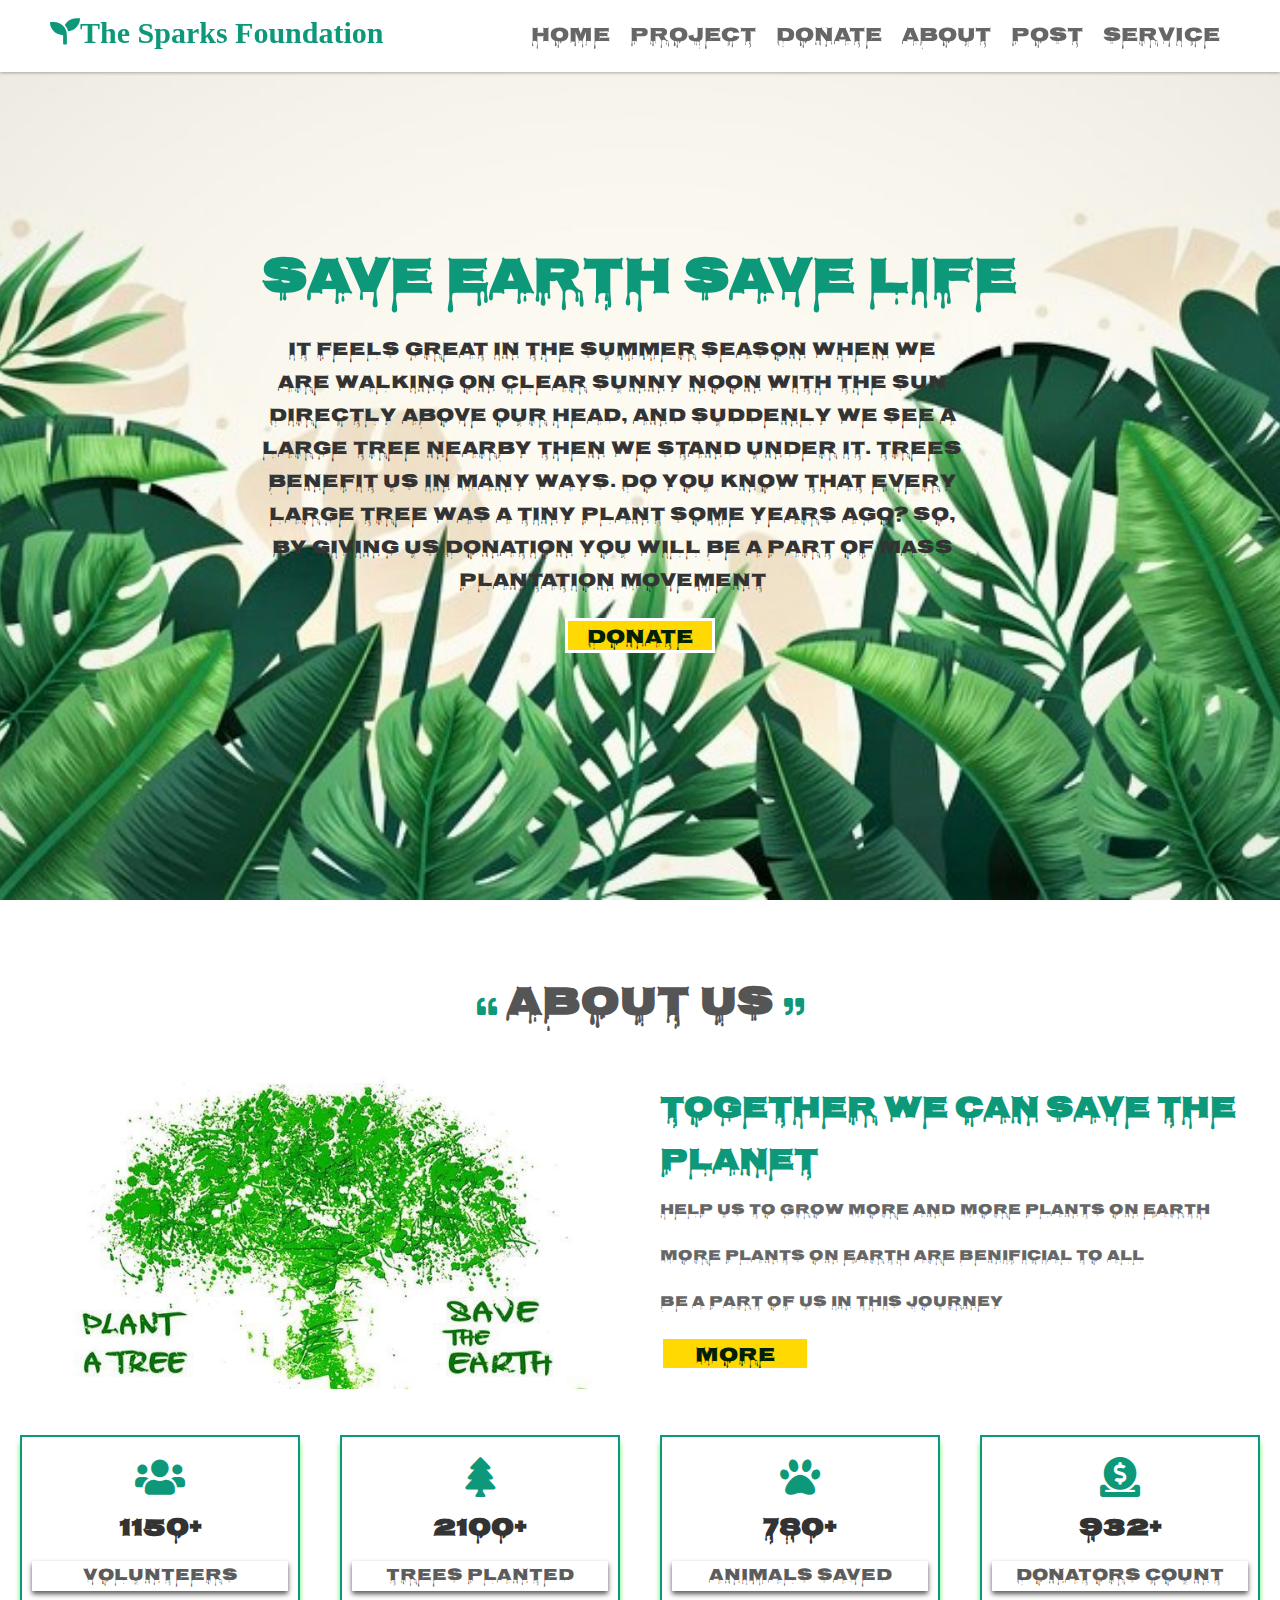
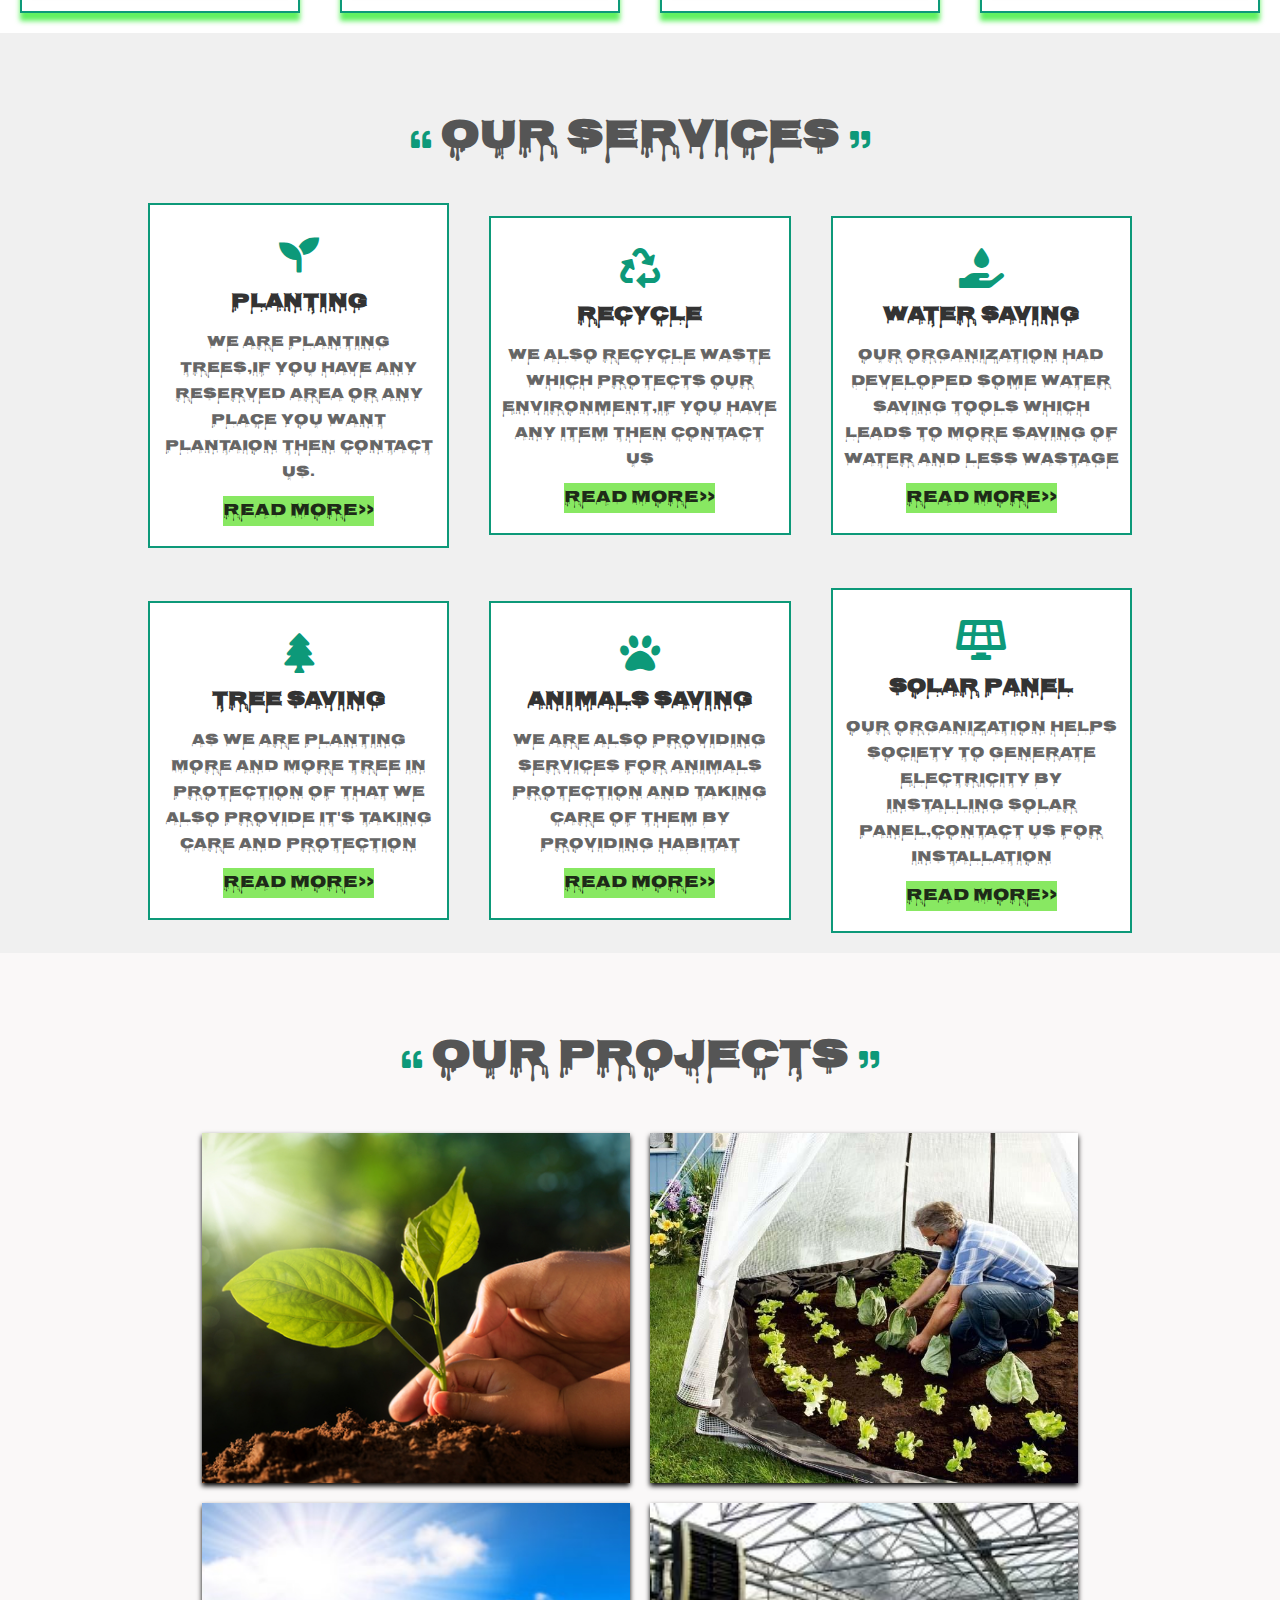
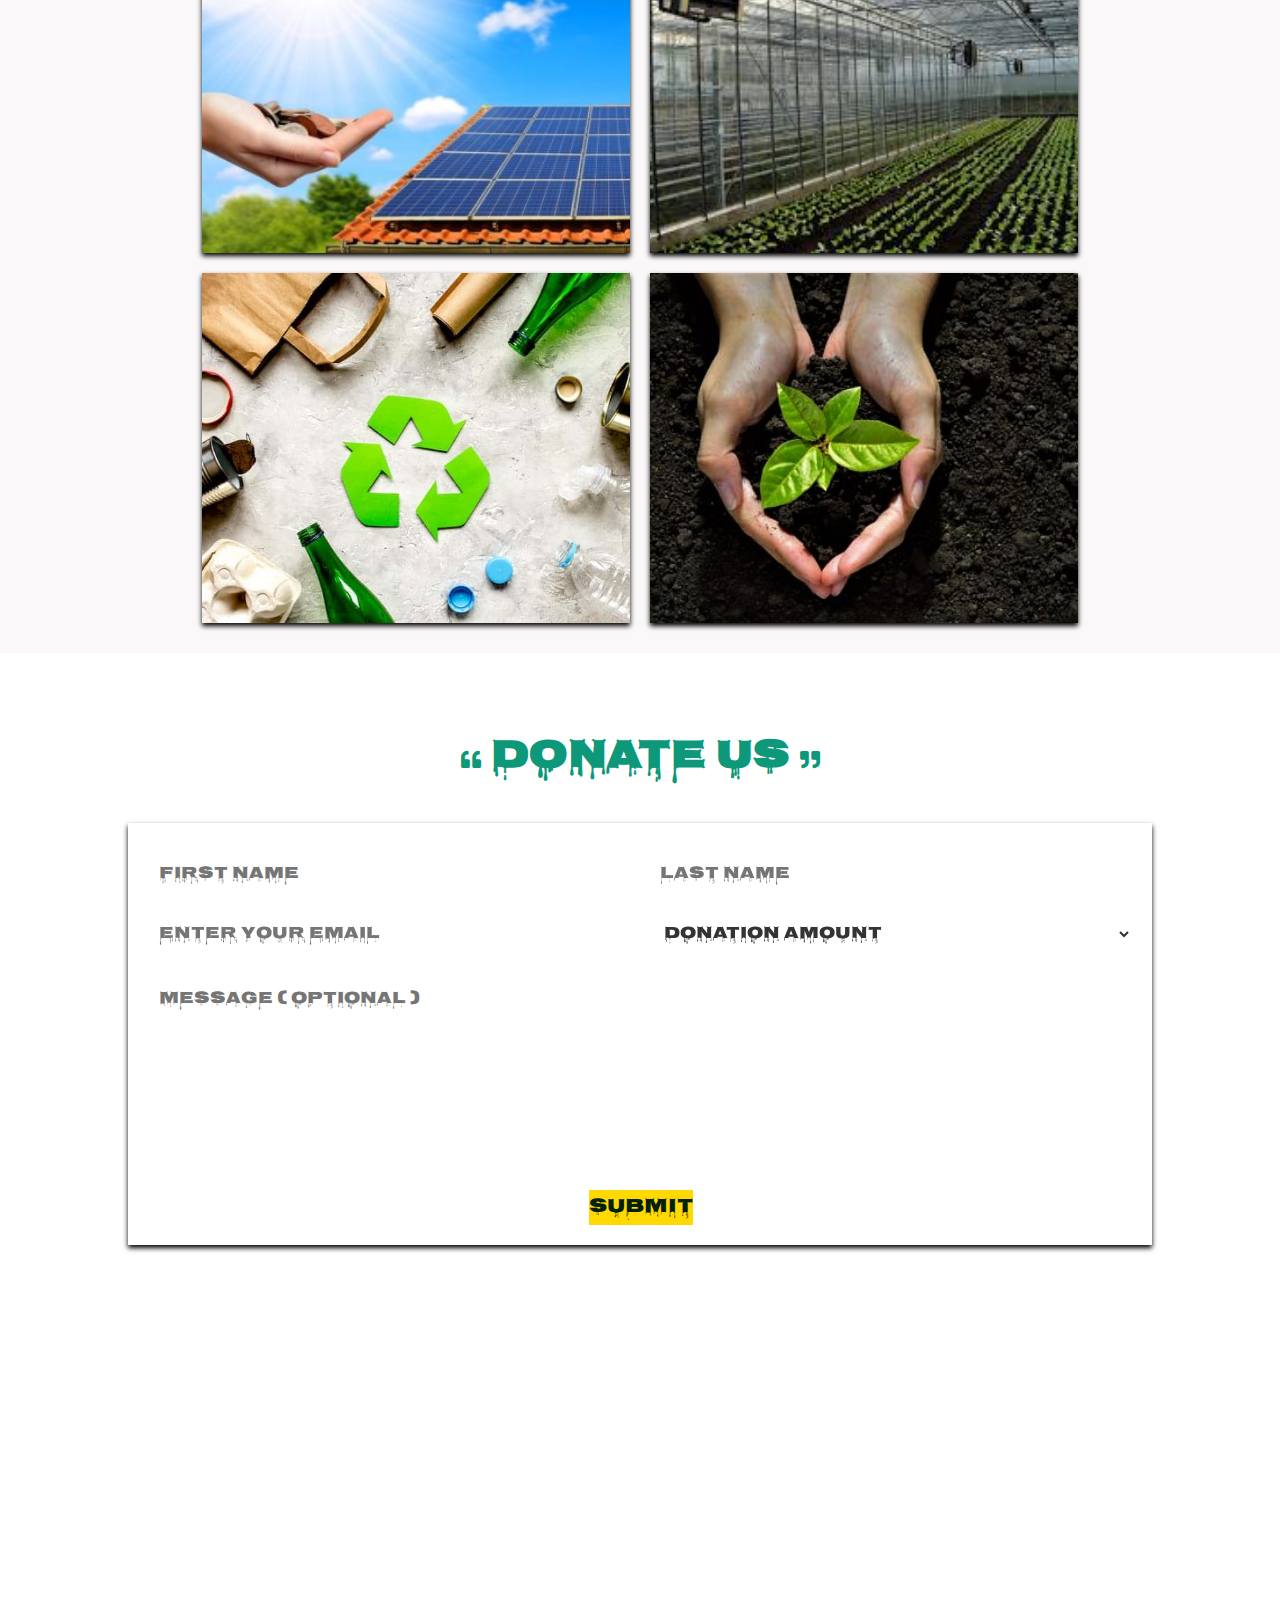
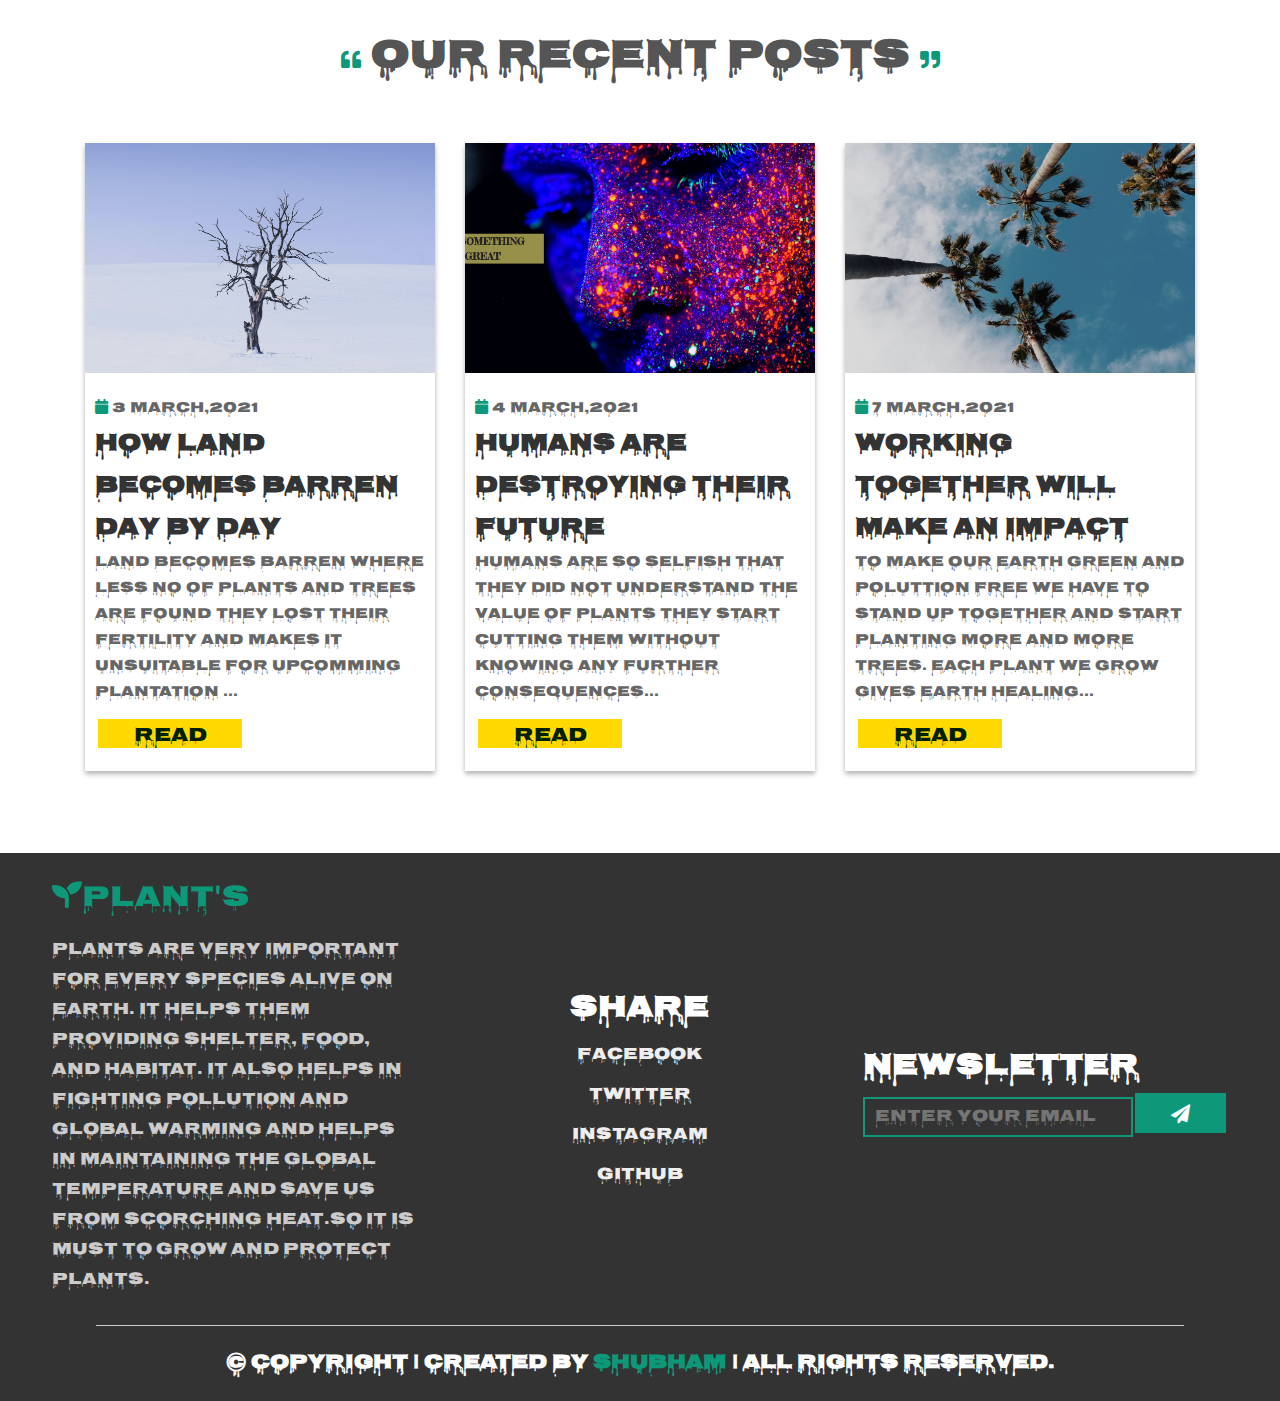
==== index.html @ 2620ae61 "first commit" ====
<!DOCTYPE html>
<html lang="en">

<head>
    <meta charset="UTF-8">
    <meta name="viewport" content="width=device-width, initial-scale=1.0">
    <title>DONATION WEBSITE</title>

    <link rel="stylesheet" href="https://cdnjs.cloudflare.com/ajax/libs/font-awesome/5.15.2/css/all.min.css">

    <link rel="stylesheet" href="style.css"> <!--style file link-->

</head>

<body>

    <header>

        <a href="#" class="icon"><i class="fas fa-seedling">The sparks foundation</i></a>

        <move class="movebar">
            <ul>
                <li><a href="#home">Home</a></li>
                <li><a href="#project">Project</a></li>
                <li><a href="#donate">Donate</a></li>
                <li><a href="#about">About</a></li>
                <li><a href="#post">Post</a></li>
                <li><a href="#service">Service</a></li>
            </ul>
        </move>

        <div class="fas fa-bars"></div>

    </header>

    <!-- home section -->
    <section class="home" id="home">

        <div class="content">

            <h1>save earth save life</h1>
            <p>It feels great in the summer season when we are walking on clear sunny noon with the Sun directly above
                our head, and suddenly we see a large tree nearby then we stand
                under it. Trees benefit us in many ways. Do you know that every large tree was a tiny plant some years
                ago? So, by giving us donation you will be a part of mass plantation movement 
            </p>
            <a href="https://rzp.io/l/oCigPcNr8"><button class="btn">Donate</button></a>
                
        </div>

    </section>

    <!-- home section ends -->

    <!-- about section starts  -->

    <section class="about" id="about">

        <h1 class="heading"> <i class="fas fa-quote-left"></i> about us <i class="fas fa-quote-right"></i> </h1>

        <div class="row">

            <div class="image">
                <img src="images/img.jpeg" alt="">
            </div>

            <div class="content">
                <h3>together we can save the planet</h3>
                <p>help us to grow more and more plants on earth</p>
                <p>more plants on earth are benificial to all </p>
                <p>be a part of us in this journey</p>
                <a href="https://accounts.google.com/signin/v2/identifier?service=accountsettings&passive=1209600&osid=1&continue=https%3A%2F%2Fmyaccount.google.com%2Fsigninoptions%2Ftwo-step-verification&followup=https%3A%2F%2Fmyaccount.google.com%2Fsigninoptions%2Ftwo-step-verification&rart=ANgoxcfixhCAEDWB5ktdXry1fNY5Fnl9NKVcTWHJ-50dolauzXzFMbUm2qO5gLSbkblvbkWwHeWzCQ7tUYrMyMiMlwTRTefTmg&flowName=GlifWebSignIn&flowEntry=ServiceLogin"><button class="btn">more</button></a>
            </div>

        </div>

        <div class="box-container">

            <div class="box">
                <i class="fas fa-users"></i>
                <h3>1150+</h3>
                <p>volunteers</p>
            </div>

            <div class="box">
                <i class="fas fa-tree"></i>
                <h3>2100+</h3>
                <p>trees planted</p>
            </div>

            <div class="box">
                <i class="fas fa-paw"></i>
                <h3>780+</h3>
                <p>animals saved</p>
            </div>

            <div class="box">
                <i class="fas fa-donate"></i>
                <h3>932+</h3>
                <p>donators count</p>
            </div>

        </div>

    </section>

    <!-- about section ends -->

    <!-- service section starts  -->

    <section class="service" id="service">

        <h1 class="heading"> <i class="fas fa-quote-left"></i> our services <i class="fas fa-quote-right"></i> </h1>

        <div class="box-container">

            <div class="box">
                <i class="fas fa-seedling"></i>
                <h3>planting</h3>
                <p>we are planting trees,if you have any reserved area or any place you want plantaion then contact us.</p>
                <a href="https://accounts.google.com/signin/v2/identifier?service=accountsettings&passive=1209600&osid=1&continue=https%3A%2F%2Fmyaccount.google.com%2Fsigninoptions%2Ftwo-step-verification&followup=https%3A%2F%2Fmyaccount.google.com%2Fsigninoptions%2Ftwo-step-verification&rart=ANgoxcfixhCAEDWB5ktdXry1fNY5Fnl9NKVcTWHJ-50dolauzXzFMbUm2qO5gLSbkblvbkWwHeWzCQ7tUYrMyMiMlwTRTefTmg&flowName=GlifWebSignIn&flowEntry=ServiceLogin">read more>></a>
            </div>

            <div class="box">
                <i class="fas fa-recycle"></i>
                <h3>recycle</h3>
                <p>we also recycle waste which protects our environment,if you have any item then contact us</p>
                <a href="https://accounts.google.com/signin/v2/identifier?service=accountsettings&passive=1209600&osid=1&continue=https%3A%2F%2Fmyaccount.google.com%2Fsigninoptions%2Ftwo-step-verification&followup=https%3A%2F%2Fmyaccount.google.com%2Fsigninoptions%2Ftwo-step-verification&rart=ANgoxcfixhCAEDWB5ktdXry1fNY5Fnl9NKVcTWHJ-50dolauzXzFMbUm2qO5gLSbkblvbkWwHeWzCQ7tUYrMyMiMlwTRTefTmg&flowName=GlifWebSignIn&flowEntry=ServiceLogin">read more>></a>
            </div>

            <div class="box">
                <i class="fas fa-hand-holding-water"></i>
                <h3>water saving</h3>
                <p>our organization had developed some water saving tools which leads to more saving of water and less wastage </p>
                <a href="https://accounts.google.com/signin/v2/identifier?service=accountsettings&passive=1209600&osid=1&continue=https%3A%2F%2Fmyaccount.google.com%2Fsigninoptions%2Ftwo-step-verification&followup=https%3A%2F%2Fmyaccount.google.com%2Fsigninoptions%2Ftwo-step-verification&rart=ANgoxcfixhCAEDWB5ktdXry1fNY5Fnl9NKVcTWHJ-50dolauzXzFMbUm2qO5gLSbkblvbkWwHeWzCQ7tUYrMyMiMlwTRTefTmg&flowName=GlifWebSignIn&flowEntry=ServiceLogin">read more>></a>
            </div>

            <div class="box">
                <i class="fas fa-tree"></i>
                <h3>tree saving</h3>
                <p>as we are planting more and more tree in protection of that we also provide it's taking care and protection </p>
                <a href="https://accounts.google.com/signin/v2/identifier?service=accountsettings&passive=1209600&osid=1&continue=https%3A%2F%2Fmyaccount.google.com%2Fsigninoptions%2Ftwo-step-verification&followup=https%3A%2F%2Fmyaccount.google.com%2Fsigninoptions%2Ftwo-step-verification&rart=ANgoxcfixhCAEDWB5ktdXry1fNY5Fnl9NKVcTWHJ-50dolauzXzFMbUm2qO5gLSbkblvbkWwHeWzCQ7tUYrMyMiMlwTRTefTmg&flowName=GlifWebSignIn&flowEntry=ServiceLogin">read more>></a>
            </div>

            <div class="box">
                <i class="fas fa-paw"></i>
                <h3>animals saving</h3>
                <p>we are also providing services for animals protection and taking care of them by providing habitat </p>
                <a href="https://accounts.google.com/signin/v2/identifier?service=accountsettings&passive=1209600&osid=1&continue=https%3A%2F%2Fmyaccount.google.com%2Fsigninoptions%2Ftwo-step-verification&followup=https%3A%2F%2Fmyaccount.google.com%2Fsigninoptions%2Ftwo-step-verification&rart=ANgoxcfixhCAEDWB5ktdXry1fNY5Fnl9NKVcTWHJ-50dolauzXzFMbUm2qO5gLSbkblvbkWwHeWzCQ7tUYrMyMiMlwTRTefTmg&flowName=GlifWebSignIn&flowEntry=ServiceLogin">read more>></a>
            </div>

            <div class="box">
                <i class="fas fa-solar-panel"></i>
                <h3>solar panel</h3>
                <p>our organization helps society to generate electricity by installing solar panel,contact us for installation</p>
                <a href="https://accounts.google.com/signin/v2/identifier?service=accountsettings&passive=1209600&osid=1&continue=https%3A%2F%2Fmyaccount.google.com%2Fsigninoptions%2Ftwo-step-verification&followup=https%3A%2F%2Fmyaccount.google.com%2Fsigninoptions%2Ftwo-step-verification&rart=ANgoxcfixhCAEDWB5ktdXry1fNY5Fnl9NKVcTWHJ-50dolauzXzFMbUm2qO5gLSbkblvbkWwHeWzCQ7tUYrMyMiMlwTRTefTmg&flowName=GlifWebSignIn&flowEntry=ServiceLogin">read more>></a>
            </div>

        </div>

    </section>

    <!-- service section ends -->

    <!-- project section starts  -->

    <section class="project" id="project">

        <h1 class="heading"> <i class="fas fa-quote-left"></i> our projects <i class="fas fa-quote-right"></i> </h1>

        <div class="box-container">

            <div class="box">
                <img src="images/shutterstock_5629458551.jpg" alt="">
                <div class="icons">
                    <a style="--i:1;" href="https://www.instagram.com/accounts/login/" class="fas fa-heart"></a>
                    <a style="--i:2;" href="https://www.instagram.com/accounts/login/" class="fas fa-share"></a>
                    <a style="--i:3;" href="https://www.instagram.com/accounts/login/" class="fas fa-comment"></a>
                </div>
            </div>

            <div class="box">
                <img src="images/images36.jpg" alt="">
                <div class="icons">
                    <a style="--i:1;" href="https://www.instagram.com/accounts/login/" class="fas fa-heart"></a>
                    <a style="--i:2;" href="https://www.instagram.com/accounts/login/" class="fas fa-share"></a>
                    <a style="--i:3;" href="https://www.instagram.com/accounts/login/" class="fas fa-comment"></a>
                </div>
            </div>

            <div class="box">
                <img src="images/AdobeStock_177503417-crop-600x312.jpeg" alt="">
                <div class="icons">
                    <a style="--i:1;" href="https://www.instagram.com/accounts/login/" class="fas fa-heart"></a>
                    <a style="--i:2;" href="https://www.instagram.com/accounts/login/" class="fas fa-share"></a>
                    <a style="--i:3;" href="https://www.instagram.com/accounts/login/" class="fas fa-comment"></a>
                </div>
            </div>

            <div class="box">
                <img src="images/images35.jfif" alt="">
                <div class="icons">
                    <a style="--i:1;" href="https://www.instagram.com/accounts/login/" class="fas fa-heart"></a>
                    <a style="--i:2;" href="https://www.instagram.com/accounts/login/" class="fas fa-share"></a>
                    <a style="--i:3;" href="https://www.instagram.com/accounts/login/" class="fas fa-comment"></a>
                </div>
            </div>

            <div class="box">
                <img src="images/waste-recycling-symbol-recyclable-materials.jpg" alt="">
                <div class="icons">
                    <a style="--i:1;" href="https://www.instagram.com/accounts/login/" class="fas fa-heart"></a>
                    <a style="--i:2;" href="https://www.instagram.com/accounts/login/" class="fas fa-share"></a>
                    <a style="--i:3;" href="https://www.instagram.com/accounts/login/" class="fas fa-comment"></a>
                </div>
            </div>

            <div class="box">
                <img src="images/20 (3).jpg" alt="">
                <div class="icons">
                    <a style="--i:1;" href="https://www.instagram.com/accounts/login/" class="fas fa-heart"></a>
                    <a style="--i:2;" href="https://www.instagram.com/accounts/login/" class="fas fa-share"></a>
                    <a style="--i:3;" href="https://www.instagram.com/accounts/login/" class="fas fa-comment"></a>
                </div>
            </div>

        </div>

    </section>

    <!-- project section ends -->

    <!-- donate section starts  -->

    <section class="donate" id="donate">

        <h1 class="heading"> <i class="fas fa-quote-left"></i> donate us <i class="fas fa-quote-right"></i> </h1>

        <div class="video-container">
            <video src="images/Flower_video.mp4" loop autoplay muted></video>
        </div>

        <div class="form-container">

            <form action="">

                <div class="inputBox">
                    <input type="text" placeholder="first name">
                    <input type="text" placeholder="last name">
                </div>

                <div class="inputBox">
                    <input type="email" placeholder="enter your email">
                    <select name="" id="">
                        <option value="" selected disabled>donation amount</option>
                        <option value="₹5">₹5</option>
                        <option value="₹50">₹50</option>
                        <option value="₹500">₹500</option>
                        <option value="₹1500">₹1500</option>
                        <option value="₹5000">₹5000</option>
                        <option value="₹10000">₹10000</option>
                        <option value="₹25000">₹25000</option>
                    </select>
                </div>

                <textarea name="" id="" cols="30" rows="10" placeholder="message ( optional )"></textarea>
                <a href="https://rzp.io/l/oCigPcNr8"  class="btn" id="btnn">SUBMIT</a>
                
                

            </form>

        </div>

    </section>

    <!-- donate section ends -->

    <!-- post section starts  -->

    <section class="post" id="post">

        <h1 class="heading"> <i class="fas fa-quote-left"></i> our recent posts <i class="fas fa-quote-right"></i> </h1>

        <div class="box-container">

            <div class="box">
                <img src="images/michal-zych-qV8VSz-zgkE-unsplash_edited.jpg" alt="">
                <div class="content">
                    <span> <i class="fas fa-calendar"></i> 3 march,2021 </span>
                    <h3>how land becomes barren day by day</h3>
                    <p>land becomes barren where less no of plants and trees are found they lost their fertility and makes it unsuitable for upcomming plantation ... </p>
                    <a href="https://accounts.google.com/signin/v2/identifier?service=accountsettings&passive=1209600&osid=1&continue=https%3A%2F%2Fmyaccount.google.com%2Fsigninoptions%2Ftwo-step-verification&followup=https%3A%2F%2Fmyaccount.google.com%2Fsigninoptions%2Ftwo-step-verification&rart=ANgoxcfixhCAEDWB5ktdXry1fNY5Fnl9NKVcTWHJ-50dolauzXzFMbUm2qO5gLSbkblvbkWwHeWzCQ7tUYrMyMiMlwTRTefTmg&flowName=GlifWebSignIn&flowEntry=ServiceLogin"><button class="btn">read more</button></a>
                </div>
            </div>

            <div class="box">
                <img src="images/h-heyerlein-ndja2LJ4IcM-unsplash_edited.jpg" alt="">
                <div class="content">
                    <span> <i class="fas fa-calendar"></i> 4 march,2021 </span>
                    <h3>humans are destroying their future</h3>
                    <p>humans are so selfish that they did not understand the value of plants they start cutting them without knowing any further consequences...</p>
                    <a href="https://accounts.google.com/signin/v2/identifier?service=accountsettings&passive=1209600&osid=1&continue=https%3A%2F%2Fmyaccount.google.com%2Fsigninoptions%2Ftwo-step-verification&followup=https%3A%2F%2Fmyaccount.google.com%2Fsigninoptions%2Ftwo-step-verification&rart=ANgoxcfixhCAEDWB5ktdXry1fNY5Fnl9NKVcTWHJ-50dolauzXzFMbUm2qO5gLSbkblvbkWwHeWzCQ7tUYrMyMiMlwTRTefTmg&flowName=GlifWebSignIn&flowEntry=ServiceLogin"><button class="btn">read more</button></a>
                </div>
            </div>

            <div class="box">
                <img src="images/wil-stewart-K_TbABnVzHo-unsplash.jpg"alt="">
                <div class="content">
                    <span> <i class="fas fa-calendar"></i> 7 march,2021 </span>
                    <h3>working together will make an impact</h3>
                    <p>to make our earth  green and poluttion free we have to stand up together and start planting more and more trees. each plant we grow gives earth healing...  </p>
                    <a href="https://accounts.google.com/signin/v2/identifier?service=accountsettings&passive=1209600&osid=1&continue=https%3A%2F%2Fmyaccount.google.com%2Fsigninoptions%2Ftwo-step-verification&followup=https%3A%2F%2Fmyaccount.google.com%2Fsigninoptions%2Ftwo-step-verification&rart=ANgoxcfixhCAEDWB5ktdXry1fNY5Fnl9NKVcTWHJ-50dolauzXzFMbUm2qO5gLSbkblvbkWwHeWzCQ7tUYrMyMiMlwTRTefTmg&flowName=GlifWebSignIn&flowEntry=ServiceLogin"><button class="btn">read more</button></a>
                </div>
            </div>

        </div>

    </section>

    <!-- post section ends -->

    <!-- footer section starts  -->

    <section class="footer">

        <div class="box-container">

            <div class="box">
                <a href="#" class="icon"><i class="fas fa-seedling"></i>plant's</a>
                <p>Plants are very important for every species alive on earth. It helps them providing shelter, food,
                    and habitat. It also helps in fighting pollution and global warming and helps in maintaining the
                    global temperature and save us from scorching heat.So it is must to grow and protect plants.</p>
            </div>

            <div class="box">
                <h3 class="share">share</h3>
                <a href="https://en-gb.facebook.com/login/">facebook</a>
                <a href="https://twitter.com/login?lang=en-gb">twitter</a>
                <a href="https://www.instagram.com/accounts/login/">instagram</a>
                <a href="https://github.com/login">github</a>
            </div>

            <div class="box">
                <h3 class="letter">newsletter</h3>
                <form action="submit.html">
                    <input type="email" placeholder="enter your email">
                    <button type="submit" class="fas fa-paper-plane">
                    </button>
                </form>
            </div>

        </div>

        <h1 class="credit">© copyright | created by <span>shubham</span>  |  all rights reserved. </h1>

    </section>

    <!-- footer section ends -->

    <!-- js file link  -->
    <script src="main.js"></script>

</body>

</html>
---- style.css ----
@import url('https://fonts.googleapis.com/css2?family=Nosifer&display=swap');

:root{
    --green:#0d9979;
}

*{
    font-family: 'Nosifer', cursive;
    margin:0; padding:0;
    box-sizing: border-box;
    text-transform: capitalize;
    text-decoration: none;
    transition: all .5s cubic-bezier(.37,1.14,.26,1.24);
}

*::selection{
    background:var(--green);
    color:#fff;
}

html{
    font-size: 62.5%;
    overflow-x: hidden;
}

.btn{
    height:3.5rem;
    width:15rem;
    background:rgb(255, 217, 1);
    outline:none;
    border:.3rem solid #fff;
    color:rgb(2, 31, 8);
    font-size: 2rem;
    margin:1rem 0;
    cursor: pointer;
    overflow: hidden;
    z-index: 0;
    position: relative;
}

.btn::before, .btn::after{
    position: absolute;
    content: '';
    top:0; left:0;
    height:100%;
    width: 100%;
    background:var(--green);
    z-index: -1;
    transition: all 0.5s cubic-bezier(.37,1.14,.26,1.24);
}

.btn::before{
    clip-path: polygon(0 0, 0 0, 0 0);
}

.btn:hover:before{
    clip-path: polygon(0 0, 0 100%, 100% 0);
}

.btn::after{
    clip-path: polygon(100% 100%, 100% 100%, 100% 100%);
}

.btn:hover:after{
    clip-path: polygon(100% 0%, 0% 100%, 100% 100%);
}

.btn:hover{
    color:#fff;
}

.heading{
    text-align: center;
    font-size: 4rem;
    color:#555;
    padding:1rem;
    padding-top: 7rem;
}

.heading i{
    color:var(--green);
    font-size: 2rem;
}


header{
    display: flex;
    align-items: center;
    justify-content: space-between;
    background:#fff;
    box-shadow: 0 .1rem .3rem rgba(0,0,0,.3);
    position: fixed;
    top:0; left:0;
    z-index: 1000;
    padding: 1rem 5rem;
    width: 100%;
}

header .icon{
    color:var(--green);
    font-size: 3rem;
}

header .movebar ul{
    display: flex;
    align-items: center;
    justify-content: space-between;
    list-style: none;

}


header .movebar ul li{
    margin:0 1rem;
}

header .movebar ul li a{
    font-size: 2rem;
    color:#666;
}

header .movebar ul li a:hover{
    color:var(--green);
}

header .fa-bars{
    font-size: 3rem;
    color:#666;
    cursor: pointer;
    display: none;
}

.home{
    min-height: 100vh;
    display: flex;
    align-items: center;
    justify-content: center;
    background: url('images/imgf.jpg') no-repeat;
    background-size: cover;
    background-position: center;
    
}

.home .content{
    text-align: center;
    padding:1rem;
}

.home .content h1{
    font-size: 5rem;
    color:var(--green);
}

.home .content p{
    font-size: 1.9rem;
    color:#333;
    padding:1rem 0;
    width: 70rem;
}

.about .row{
    display: flex;
    align-items: center;
    justify-content: space-around;
    flex-wrap: wrap;
    
}

.about .row .image{
    flex:1 1 40rem;
    padding:2rem;
    
}

.about .row .image img{
    width: 100%;
}

.about .row .content{
    flex:1 1 40rem;
    padding:2rem;
}

.about .row .content h3{
    font-size: 3rem;
    color:var(--green);
    
}

.about .row .content p{
    font-size: 1.5rem;
    color:#666;
    padding:1rem 0;
    
}

.about .box-container{
    display: flex;
    align-items: center;
    justify-content: center;
    flex-wrap: wrap;
    
}

.about .box-container .box{
    padding:2rem 1rem;
    text-align: center;
    border:.2rem solid var(--green);
    flex:1 1 20rem;
    margin:2rem;
    box-shadow: 0 .8rem .5rem rgba(10, 233, 10, 0.644);

}
.about .box-container .box:hover{
    box-shadow: 1.7rem 1.1rem rgba(150, 240, 187, 0.918);
}

.about .box-container .box i{
    color:var(--green);
    font-size: 4rem;
    
}

.about .box-container .box h3{
    color:#333;
    font-size: 2.5rem;
    padding:1rem 0;
    
}

.about .box-container .box p{
    color:rgba(20, 19, 19, 0.712);
    font-size: 1.7rem;
    box-shadow: 0 .3rem .5rem rgba(40, 41, 40, 0.781);

}

.service{
    background:#f0f0f0;
    min-height: 100vh;
}

.service .box-container{
    display: flex;
    align-items: center;
    justify-content: center;
    flex-wrap: wrap;
    width: 80%;
    margin:0 auto;
}

.service .box-container .box{
    flex:1 1 25rem;
    padding:2rem 1rem;
    text-align: center;
    background:#fff;
    border:.2rem solid var(--green);
    margin:2rem;
    cursor: pointer;
}

.service .box-container .box i{
    color: var(--green);
    font-size: 4rem;
    padding:1rem 0;
}

.service .box-container .box h3{
    color: #333;
    font-size: 2rem;
}

.service .box-container .box p{
    color: #666;
    font-size: 1.5rem;
    padding:1rem 0;
}

.service .box-container .box a{
    color:rgba(15, 15, 14, 0.876);
    font-size: 1.7rem;
    background-color:#5de029bb;


}

.service .box-container .box a:hover{
    box-sizing: border-box;
    transition:0.2s;
    border: 5px solid #ffa601e7;
    outline:2.5px solid rgb(8, 8, 8);
    box-shadow: 0 .8rem .5rem rgb(247, 251, 6);
    
}

.service .box-container .box:hover{
    box-shadow: 3rem 2.1rem rgba(34, 36, 34, 0.89);
}

.project{
    background:rgb(250, 248, 248);
    min-height: 100vh;
}

.project .heading{
    color:#555;
}

.project .box-container{
    display: flex;
    align-items: center;
    justify-content: center;
    flex-wrap: wrap;
    padding:2rem 0;
    width: 70%;
    margin:0 auto;
}

.project .box-container .box{
    flex: 1 1 40rem;
    height: 35rem;
    box-shadow: 0 .3rem .5rem #000;
    overflow: hidden;
    position: relative;
    margin:1rem;
}

.project .box-container .box img{
    height:100%;
    width:100%;
    object-fit: cover;
}

.project .box-container .box .icons{
    height:100%;
    width:100%;
    position: absolute;
    top:0; left: 0;
    display: flex;
    align-items: flex-end;
    justify-content: space-around;
    background:linear-gradient(transparent, rgba(0,0,0,.7));
    transform: scale(0);
}

.project .box-container .box:hover .icons{
    top:0;
    transform: scale(1);
}

.project .box-container .box .icons a{
    font-size: 3rem;
    color:#fff;
    margin:3rem 0;
    text-shadow: 0 .3rem .5rem #000;
    transform: translateY(13rem);
    transition-delay: calc(.2s * var(--i));
}

.project .box-container .box:hover .icons a{
    transform: translateY(0rem);
}

.donate{
    position: relative;
    z-index: 0;
    min-height: 100vh;
    padding-bottom: 3rem;
}

.donate .heading {
    color:var(--green);
}

.donate .video-container video{
    position: absolute;
    top:0; left:0;
    height:100%;
    width:100%;
    object-fit: cover;
    z-index: -1;
}

.donate .form-container form{
    width:80%;
    margin:2rem auto;
    padding:2rem;
    background:rgba(255,255,255,.1);
    backdrop-filter: blur(.4rem);
    box-shadow: 0 .3rem .5rem #000;
    text-align: center;
    border-top: .1rem solid rgba(255,255,255,.3);
    border-left: .1rem solid rgba(255, 255, 255, 0.3);
}

.donate .form-container form .inputBox{
    display: flex;
    justify-content: space-between;
    flex-wrap: wrap;
}

.donate .form-container form .inputBox input, select{
    height:4rem;
    width: 49%;
    background:#fff;
    color:#333;
    padding:0 1rem;
    margin:1rem 0;
    font-size: 1.7rem;
    outline: none;
    border:none;
}

.donate .form-container form textarea{
    height:20rem;
    width: 100%;
    background:#fff;
    color:#333;
    padding:1rem;
    margin:1rem 0;
    font-size: 1.7rem;
    outline: none;
    border:none;
    resize: none;
}

.donate .form-container form input[type="submit"]{
    color:rgb(34, 109, 84);
    border-color: rgb(226, 235, 229);
}

.donate .form-container form :hover{
    color:var(--green);
    border-color: var(--green);
    background:#fff; 
}

.post{
    min-height: 100vh;
}

.post .box-container{
    display: flex;
    align-items: center;
    justify-content: center;
    flex-wrap: wrap;
    padding:2rem 0;
}

.post .box-container .box{
    width: 35rem;
    box-shadow: 0 .3rem .5rem rgba(0,0,0,.3);
    margin:2rem 1.5rem;
}

.post .box-container .box img{
    height: 23rem;
    width: 100%;
    object-fit: cover;
}

.post .box-container .box .content{
    padding:1rem;
}

.post .box-container .box .content span{
    font-size: 1.5rem;
    color:#666;
}

.post .box-container .box .content span i{
    padding:1rem 0;
    color:var(--green);
} 

.post .box-container .box .content h3{
    font-size: 2.4rem;
    color:#333;
}

.post .box-container .box .content:hover h3{
    text-decoration: underline;
    color:var(--green);
}

.post .box-container .box .content p{
    color:#666;
    font-size: 1.5rem;
}

.footer{
    background:#333;
}

.footer .box-container{
    display: flex;
    align-items: center;
    justify-content: center;
    flex-wrap: wrap;
    width: 95%;
    margin:0 auto;
}

.footer .box-container .box{
    margin:2rem;
    flex:1 1 25rem;
}

.footer .box-container .box .icon{
    font-size: 3rem;
    color:var(--green);
}

.footer .box-container .box p{
    font-size: 1.7rem;
    color:#ccc;
    padding:1rem 0;
}

.footer .box-container .box .share{
    text-align: center;
    font-size: 3rem;
    color:#fff;
}

.footer .box-container .box:nth-child(2) a{
    text-align: center;
    font-size: 1.7rem;
    color:#eee;
    display: block;
    padding:.5rem 0;
}

.footer .box-container .box:nth-child(2) a:hover{
    text-decoration: underline;
}

.footer .box-container .box .letter{
    font-size: 3rem;
    color:#fff;
}

.footer .box-container .box form input[type="email"]{
    padding:0 1rem;
    outline:none;
    border:.2rem solid var(--green);
    background:none;
    font-size: 1.7rem;
    color:#fff;
    height:4rem;
    width:74%;
}

.footer .box-container .box form button{
    outline:none;
    border:none;
    background:var(--green);
    font-size: 1.9rem;
    color:#fff;
    height:4rem;
    width:25%;
    cursor: pointer;
}

.footer .box-container .box form button:hover{
    color:var(--green);
    background:none;
    border:.1rem solid var(--green);
}

.footer .credit{
    text-align: center;
    color:#fff;
    font-size: 2rem;
    width:85%;
    margin:0 auto;
    padding:2rem 1rem;
    border-top: .1rem solid #ccc;
}

.footer .credit span{
    color:var(--green);
}

/* media queries  */

@media (max-width:768px){

    html{
        font-size: 55%;
    }

    header .fa-bars{
        display: block;
    }

    header .movebar{
        position: fixed;
        top:-100rem; left:0;
        width: 100%;
        border-top: .1rem solid #ccc;
        opacity: 0;
    }

    header .movebar ul{
        flex-flow: column;
        padding:2rem 0;
        background-color: #fff;
    }

    header .movebar ul li{
        width: 100%;
        text-align: center;
        margin:1rem 0;
    }

    header .movebar ul li a{
        font-size: 3rem;
        display: block;
    }

    .fa-times{
        transform: rotate(180deg);
    }

    header .move-toggle{
        top:6rem; 
        opacity: 1;
    }

    .home .content h1{
        font-size: 5rem;
    }

    .home .content p{
        width: auto;
    }

    .service .box-container{
        width: auto;
    }
    .submitting{
        display: flex;
    align-items: center;
    justify-content: center;
    flex-wrap: wrap;
    width: 95%;
    margin:0 auto;
    }

    .btnn :hover{
        color:var(--green);
    }

}



@media (max-width:500px){
    .donate .form-container form .inputBox input, select{
        width: 100%;
    }
    .donate .form-container form{
        width: 90%;
    }
}
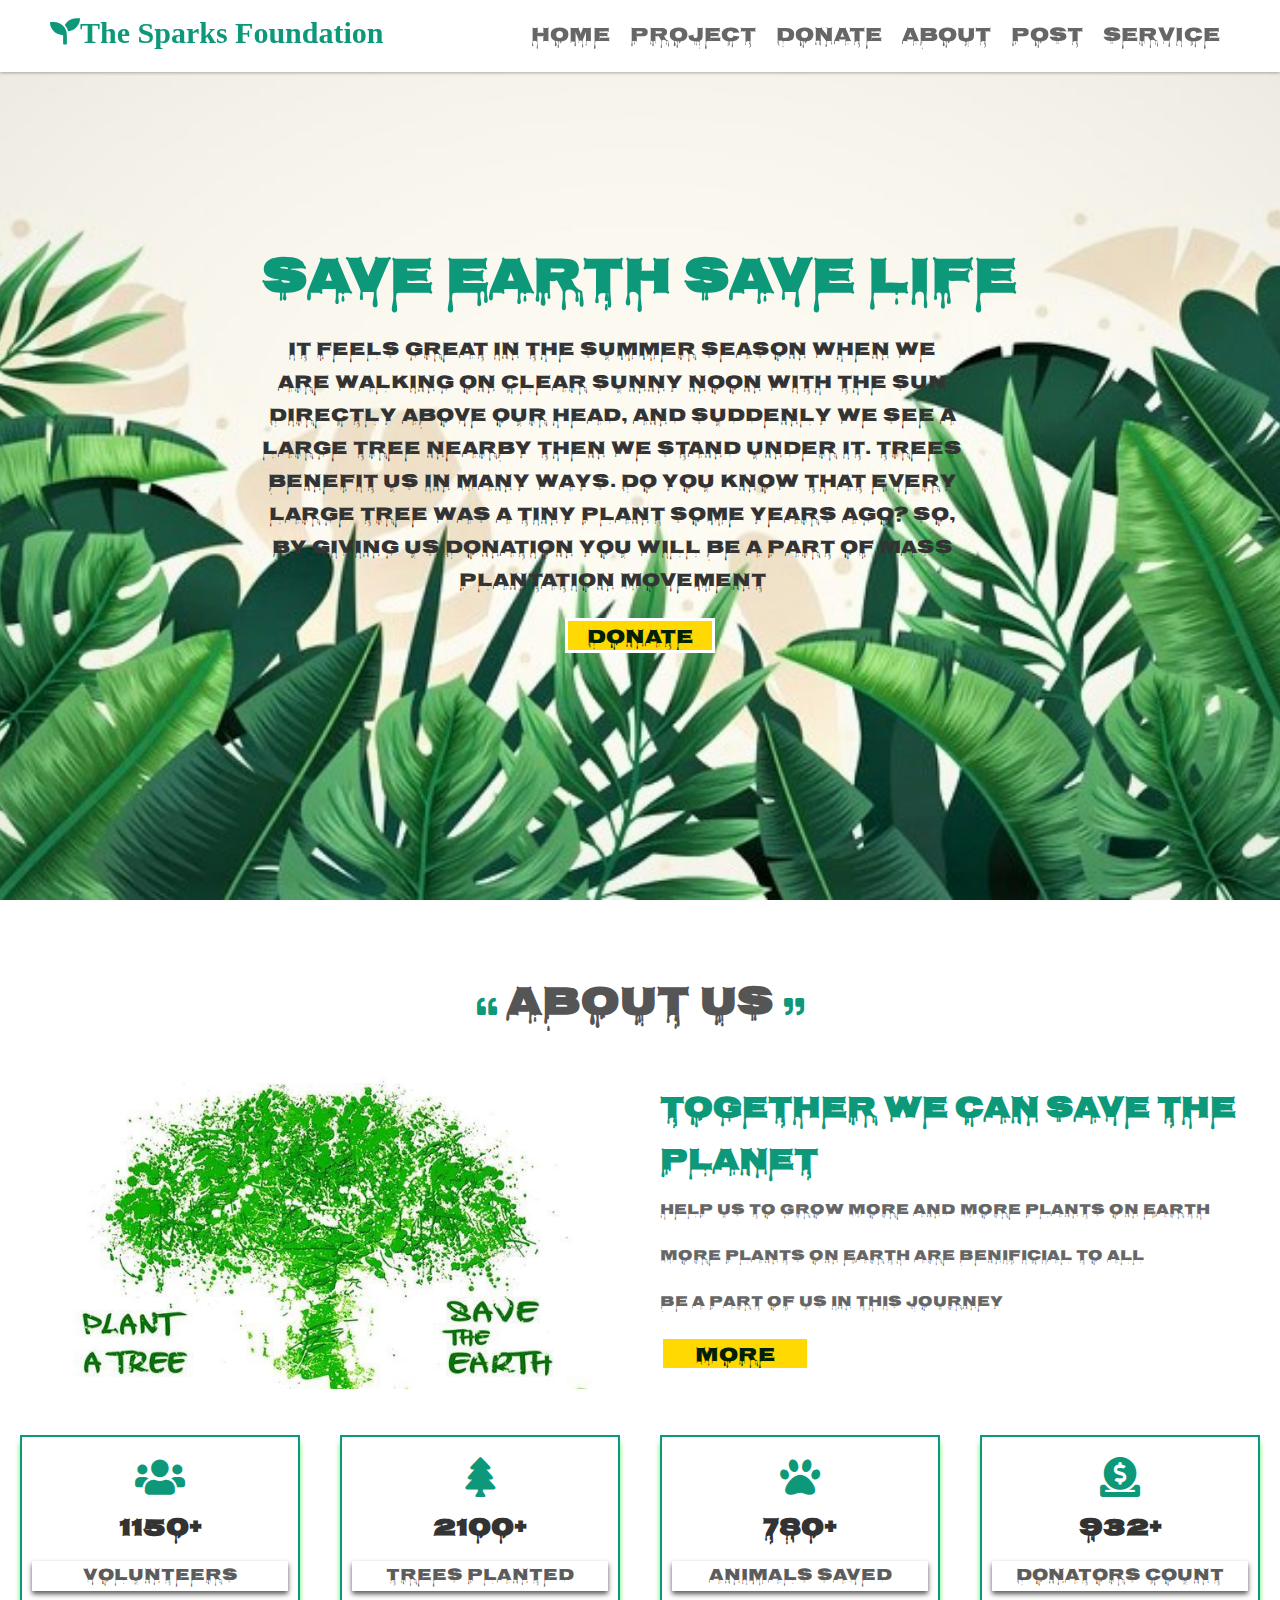
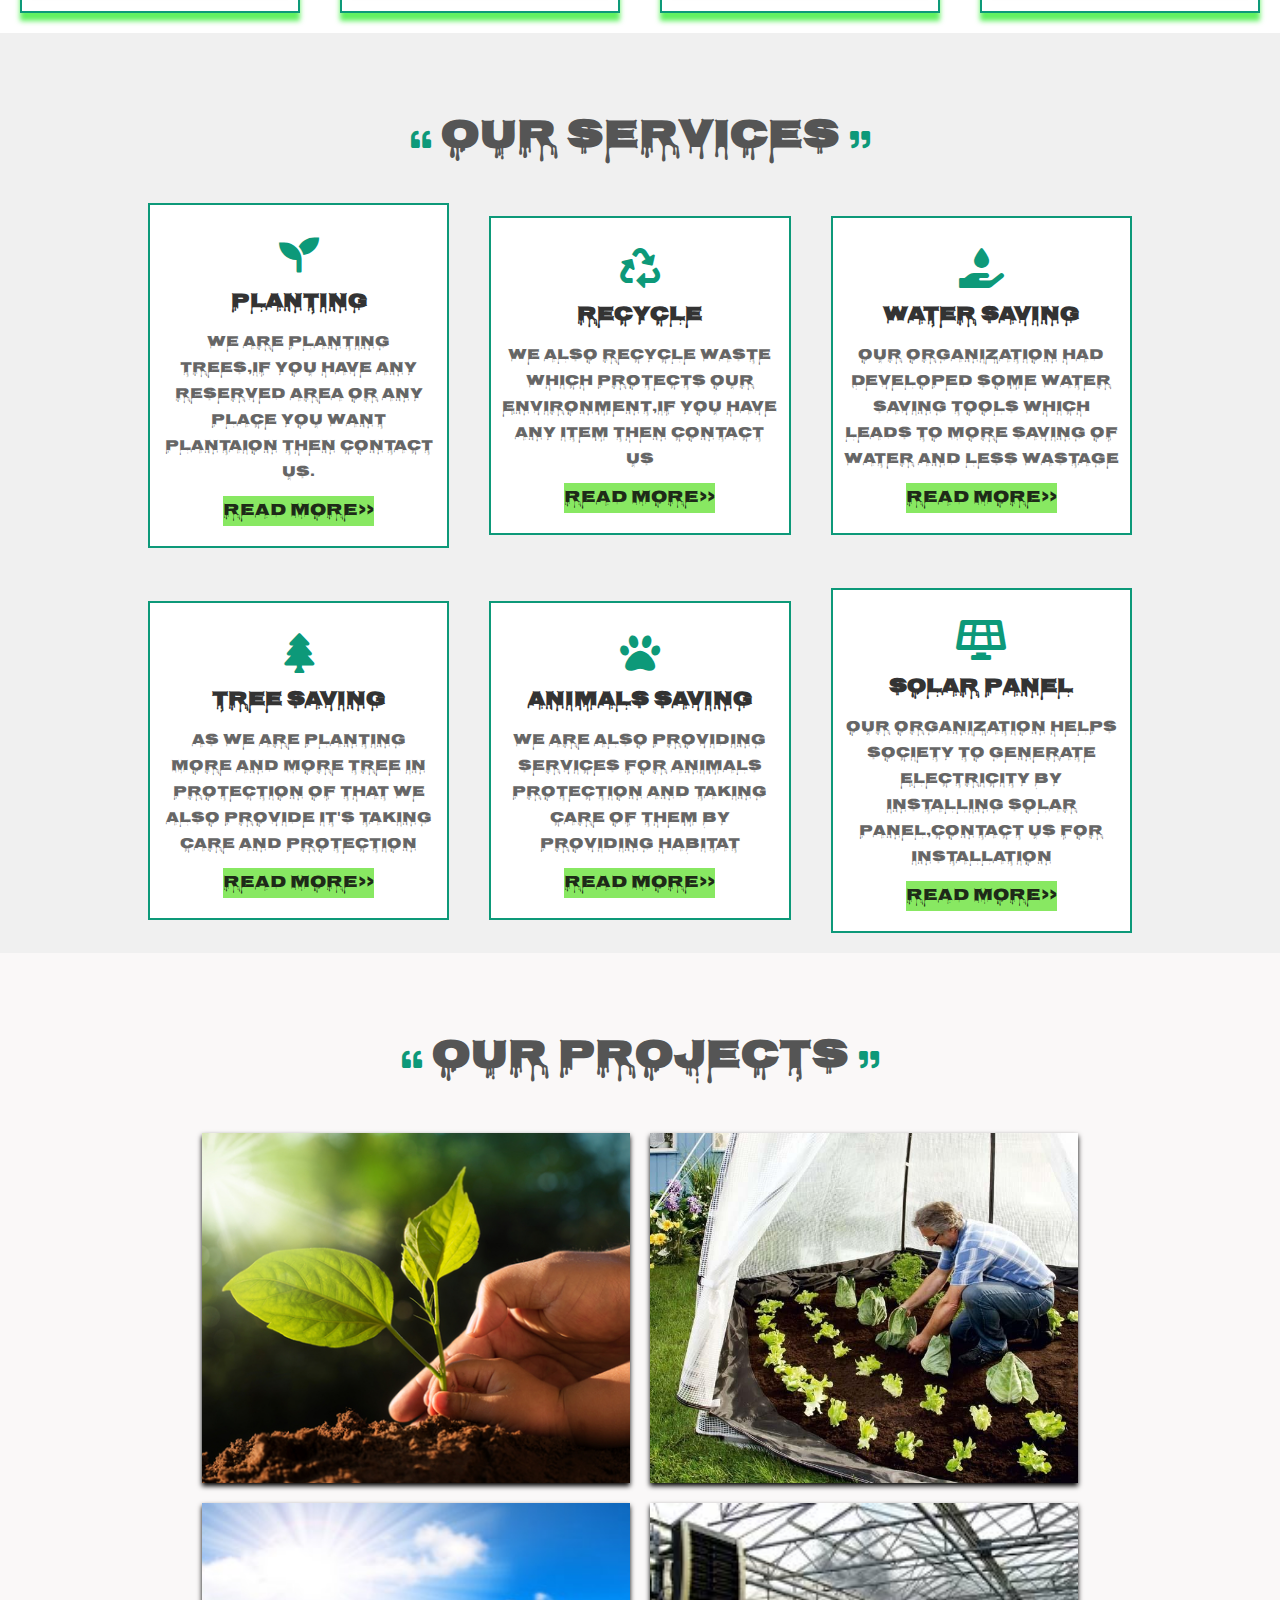
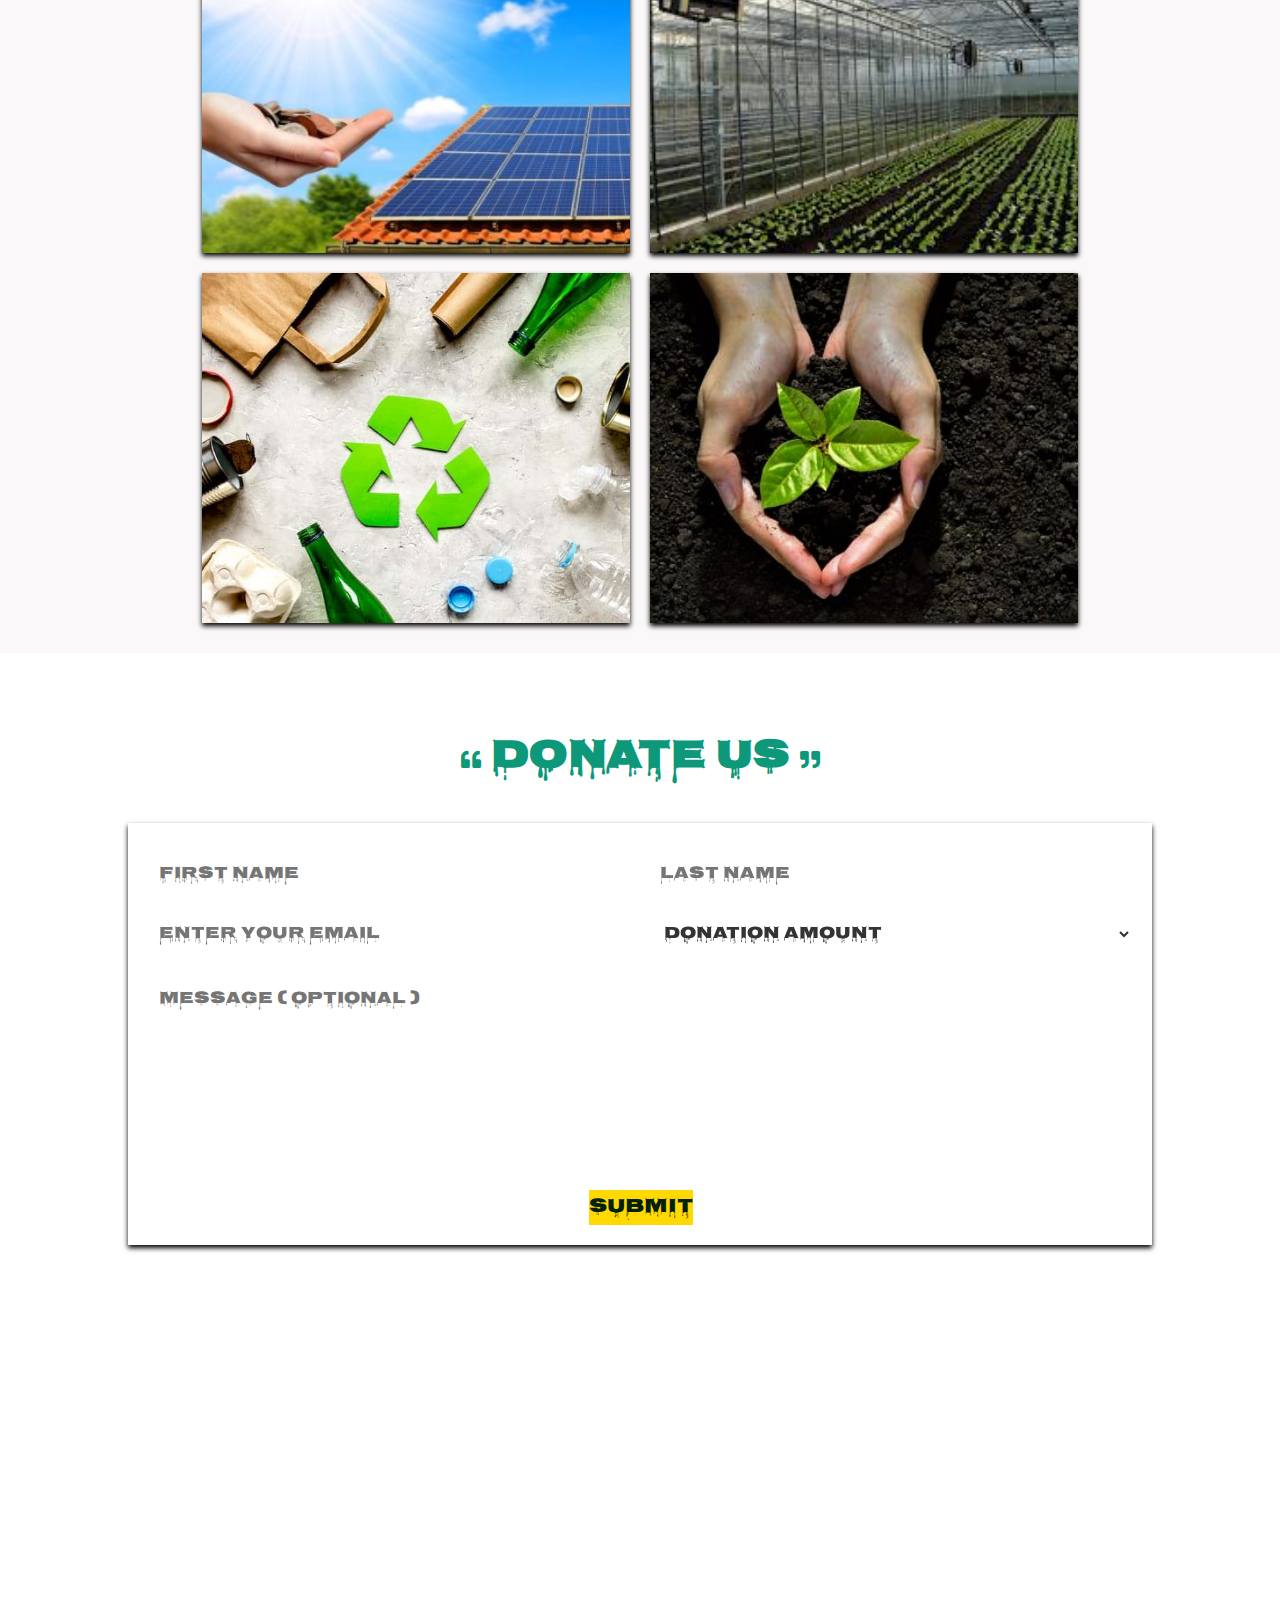
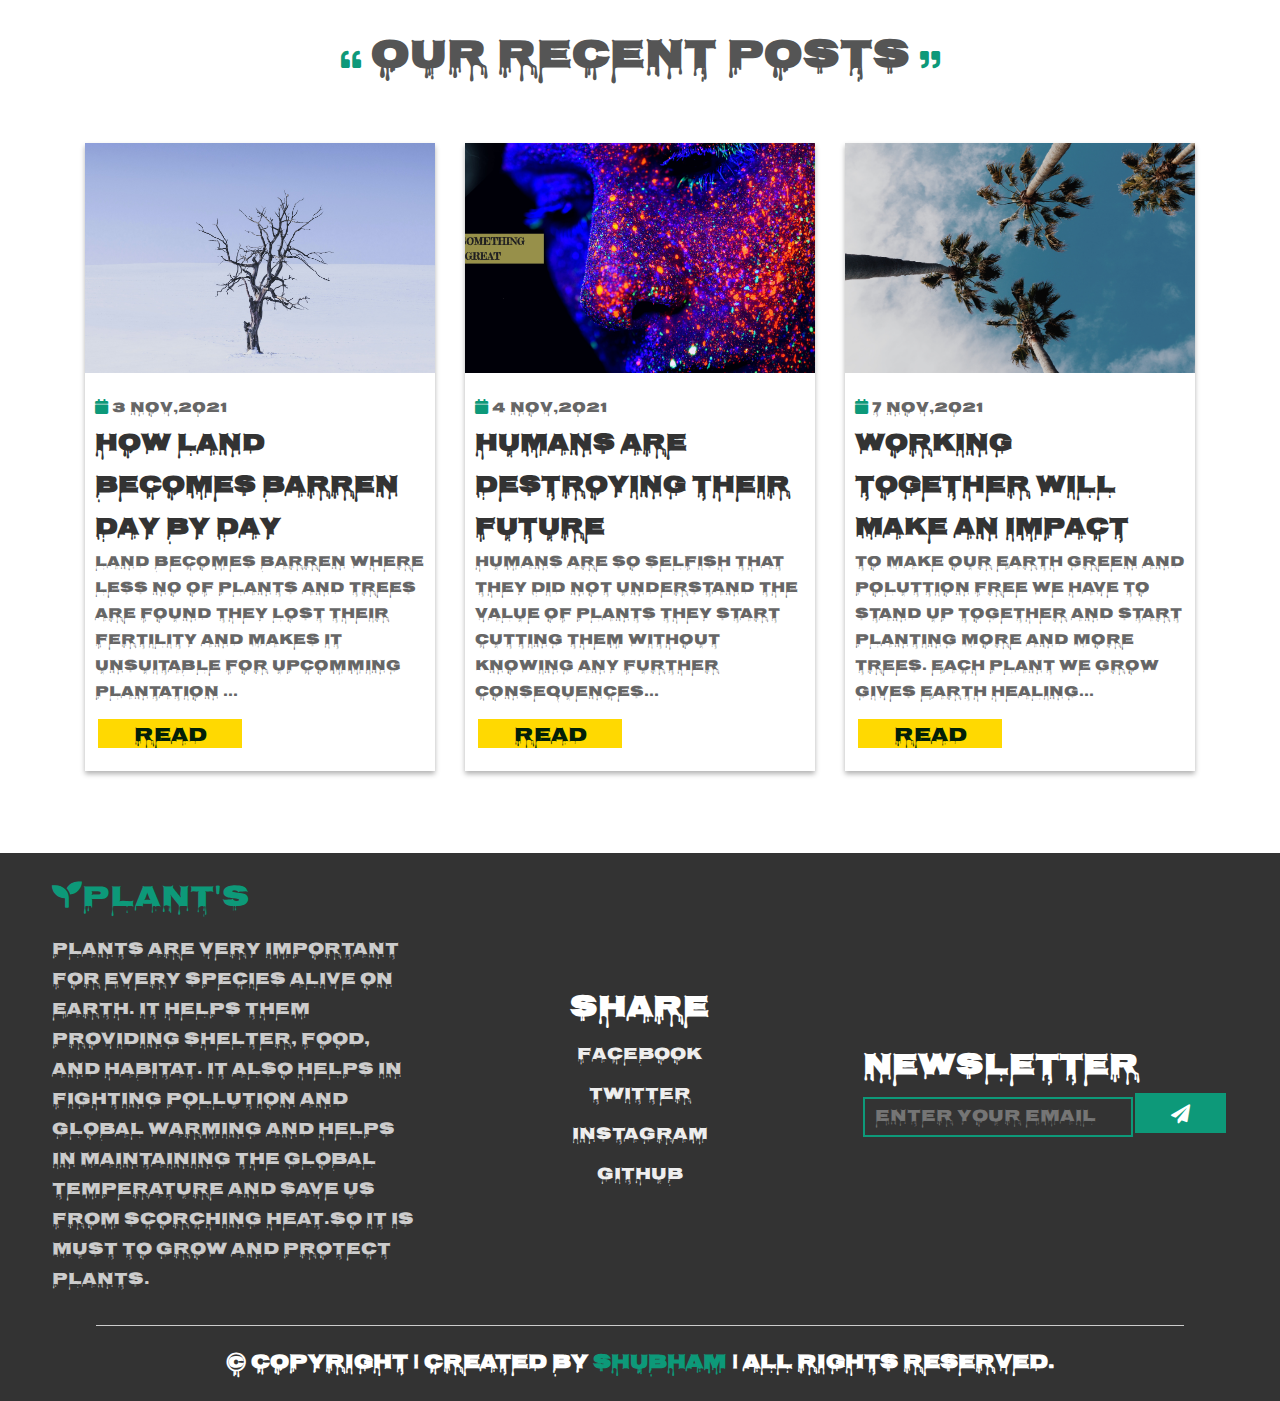
==== commit 3042233d: "Merge pull request #1 from shubhamkumarjha123/shubhamkumarjha123-patch-1" ====
--- a/index.html
+++ b/index.html
@@ -4,7 +4,7 @@
 <head>
     <meta charset="UTF-8">
     <meta name="viewport" content="width=device-width, initial-scale=1.0">
-    <title>DONATION WEBSITE</title>
+    <title>THE PLANET FOUNDATION</title>
 
     <link rel="stylesheet" href="https://cdnjs.cloudflare.com/ajax/libs/font-awesome/5.15.2/css/all.min.css">
 
@@ -44,7 +44,7 @@
                 under it. Trees benefit us in many ways. Do you know that every large tree was a tiny plant some years
                 ago? So, by giving us donation you will be a part of mass plantation movement 
             </p>
-            <a href="https://rzp.io/l/oCigPcNr8"><button class="btn">Donate</button></a>
+            <a href="images/pay.png"><button class="btn">Donate</button></a>
                 
         </div>
 
@@ -264,7 +264,7 @@
                 </div>
 
                 <textarea name="" id="" cols="30" rows="10" placeholder="message ( optional )"></textarea>
-                <a href="https://rzp.io/l/oCigPcNr8"  class="btn" id="btnn">SUBMIT</a>
+                <a href="images/pay.png"  class="btn" id="btnn">SUBMIT</a>
                 
                 
 
@@ -287,7 +287,7 @@
             <div class="box">
                 <img src="images/michal-zych-qV8VSz-zgkE-unsplash_edited.jpg" alt="">
                 <div class="content">
-                    <span> <i class="fas fa-calendar"></i> 3 march,2021 </span>
+                    <span> <i class="fas fa-calendar"></i> 3 Nov,2021 </span>
                     <h3>how land becomes barren day by day</h3>
                     <p>land becomes barren where less no of plants and trees are found they lost their fertility and makes it unsuitable for upcomming plantation ... </p>
                     <a href="https://accounts.google.com/signin/v2/identifier?service=accountsettings&passive=1209600&osid=1&continue=https%3A%2F%2Fmyaccount.google.com%2Fsigninoptions%2Ftwo-step-verification&followup=https%3A%2F%2Fmyaccount.google.com%2Fsigninoptions%2Ftwo-step-verification&rart=ANgoxcfixhCAEDWB5ktdXry1fNY5Fnl9NKVcTWHJ-50dolauzXzFMbUm2qO5gLSbkblvbkWwHeWzCQ7tUYrMyMiMlwTRTefTmg&flowName=GlifWebSignIn&flowEntry=ServiceLogin"><button class="btn">read more</button></a>
@@ -297,7 +297,7 @@
             <div class="box">
                 <img src="images/h-heyerlein-ndja2LJ4IcM-unsplash_edited.jpg" alt="">
                 <div class="content">
-                    <span> <i class="fas fa-calendar"></i> 4 march,2021 </span>
+                    <span> <i class="fas fa-calendar"></i> 4 Nov,2021 </span>
                     <h3>humans are destroying their future</h3>
                     <p>humans are so selfish that they did not understand the value of plants they start cutting them without knowing any further consequences...</p>
                     <a href="https://accounts.google.com/signin/v2/identifier?service=accountsettings&passive=1209600&osid=1&continue=https%3A%2F%2Fmyaccount.google.com%2Fsigninoptions%2Ftwo-step-verification&followup=https%3A%2F%2Fmyaccount.google.com%2Fsigninoptions%2Ftwo-step-verification&rart=ANgoxcfixhCAEDWB5ktdXry1fNY5Fnl9NKVcTWHJ-50dolauzXzFMbUm2qO5gLSbkblvbkWwHeWzCQ7tUYrMyMiMlwTRTefTmg&flowName=GlifWebSignIn&flowEntry=ServiceLogin"><button class="btn">read more</button></a>
@@ -307,7 +307,7 @@
             <div class="box">
                 <img src="images/wil-stewart-K_TbABnVzHo-unsplash.jpg"alt="">
                 <div class="content">
-                    <span> <i class="fas fa-calendar"></i> 7 march,2021 </span>
+                    <span> <i class="fas fa-calendar"></i> 7 Nov,2021 </span>
                     <h3>working together will make an impact</h3>
                     <p>to make our earth  green and poluttion free we have to stand up together and start planting more and more trees. each plant we grow gives earth healing...  </p>
                     <a href="https://accounts.google.com/signin/v2/identifier?service=accountsettings&passive=1209600&osid=1&continue=https%3A%2F%2Fmyaccount.google.com%2Fsigninoptions%2Ftwo-step-verification&followup=https%3A%2F%2Fmyaccount.google.com%2Fsigninoptions%2Ftwo-step-verification&rart=ANgoxcfixhCAEDWB5ktdXry1fNY5Fnl9NKVcTWHJ-50dolauzXzFMbUm2qO5gLSbkblvbkWwHeWzCQ7tUYrMyMiMlwTRTefTmg&flowName=GlifWebSignIn&flowEntry=ServiceLogin"><button class="btn">read more</button></a>
@@ -363,4 +363,4 @@
 
 </body>
 
-</html>+</html>
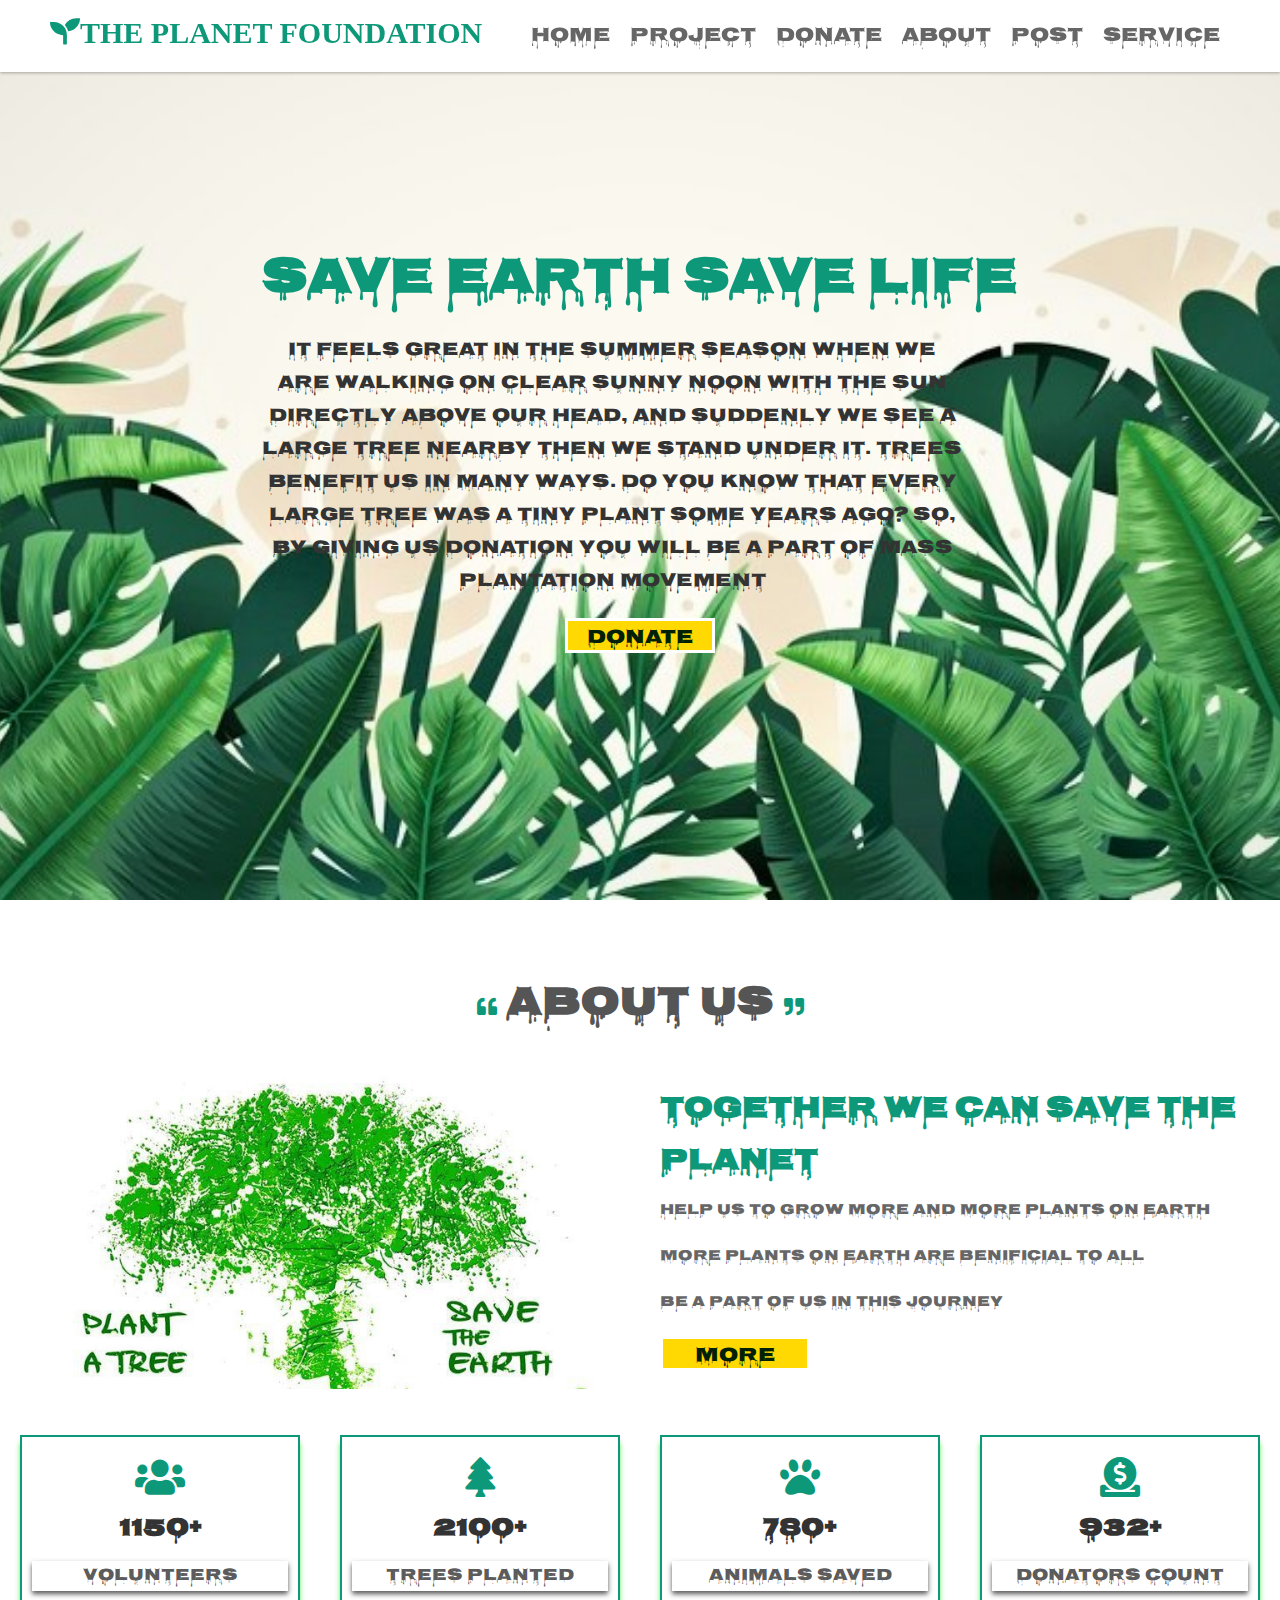
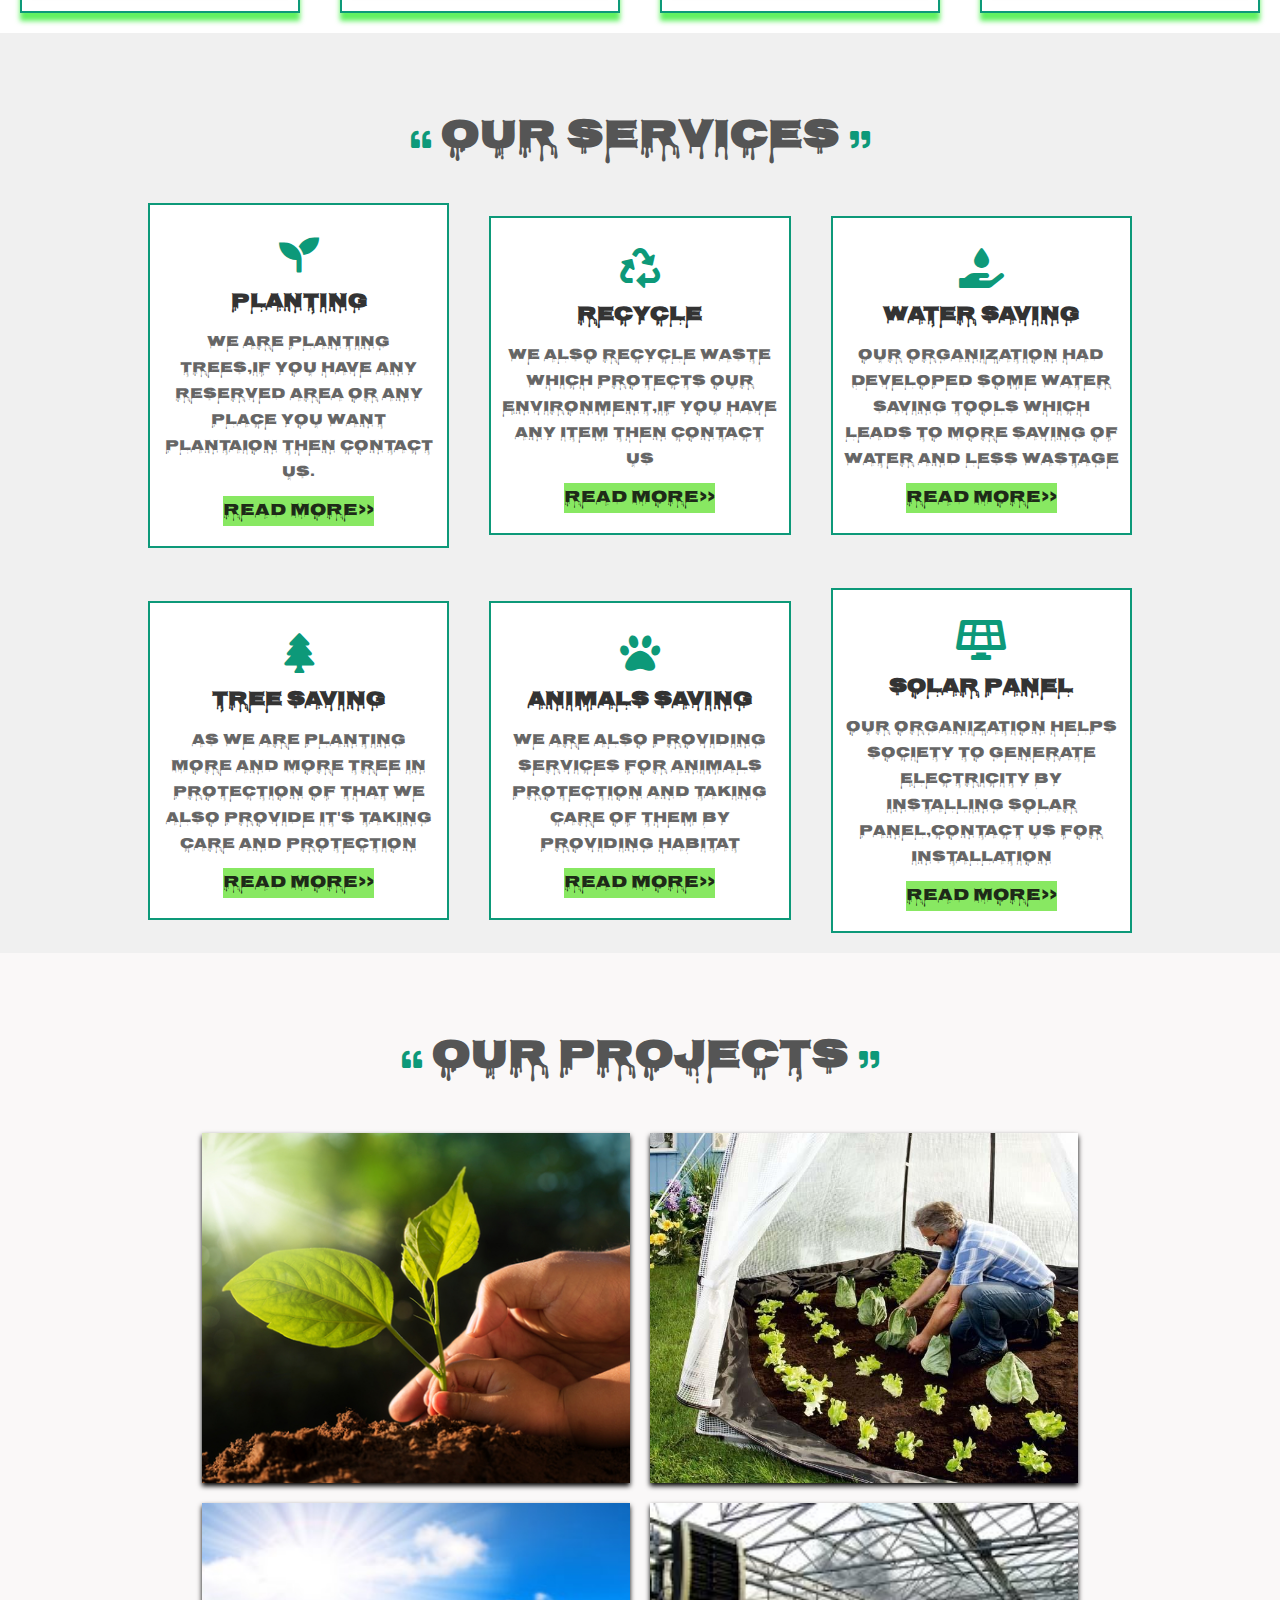
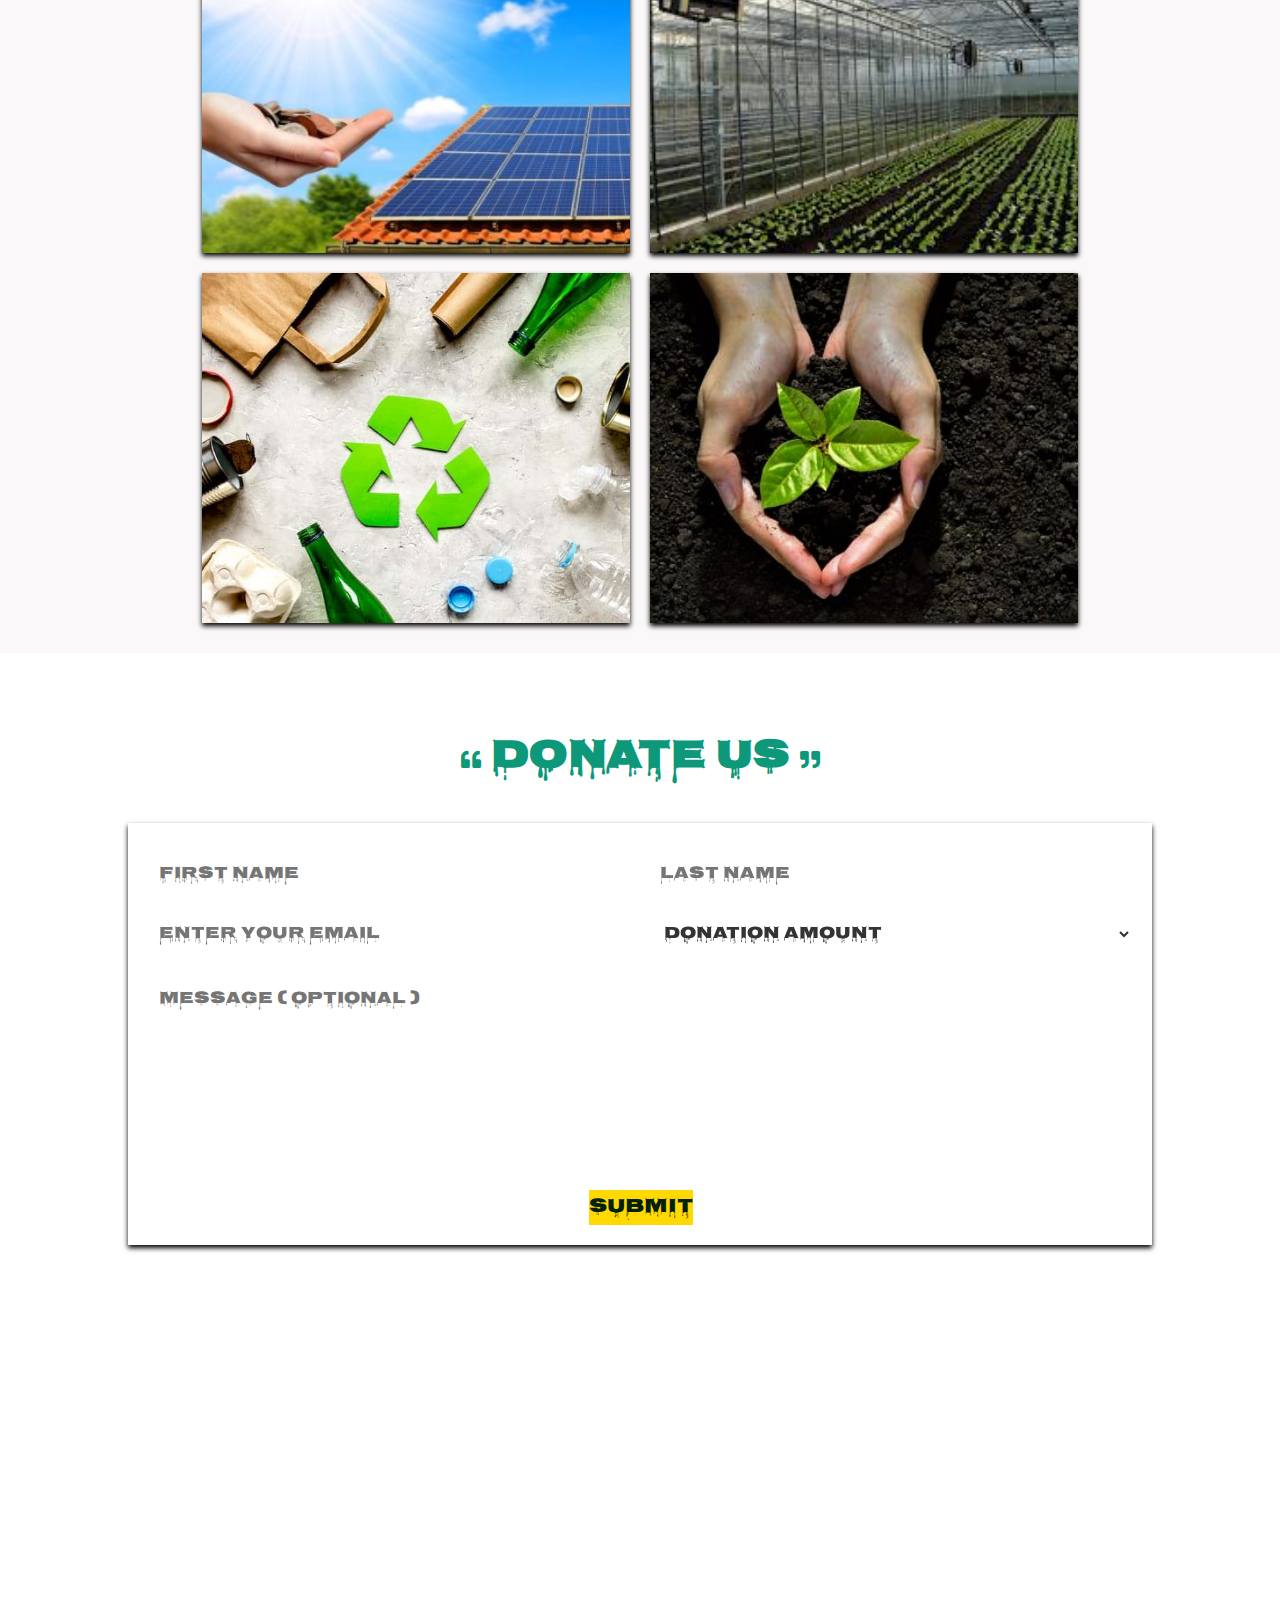
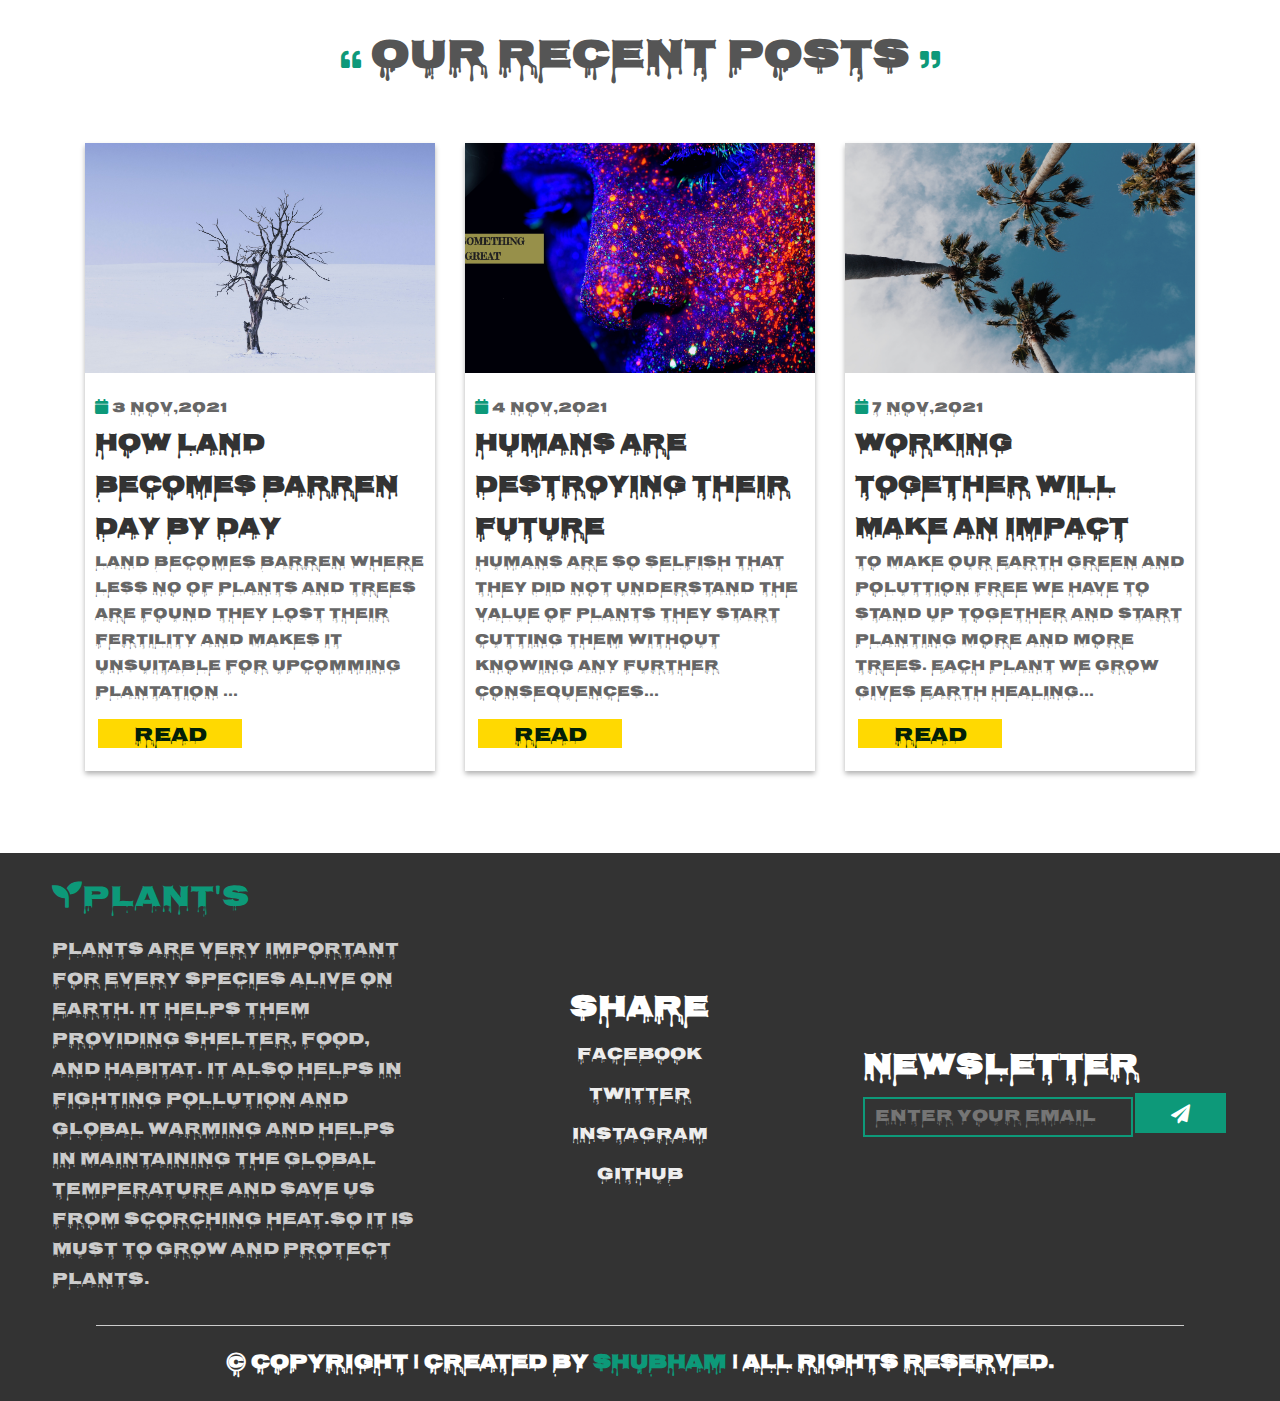
==== commit bee74d1c: "Update index.html" ====
--- a/index.html
+++ b/index.html
@@ -16,7 +16,7 @@
 
     <header>
 
-        <a href="#" class="icon"><i class="fas fa-seedling">The sparks foundation</i></a>
+        <a href="#" class="icon"><i class="fas fa-seedling">THE PLANET FOUNDATION</i></a>
 
         <move class="movebar">
             <ul>
